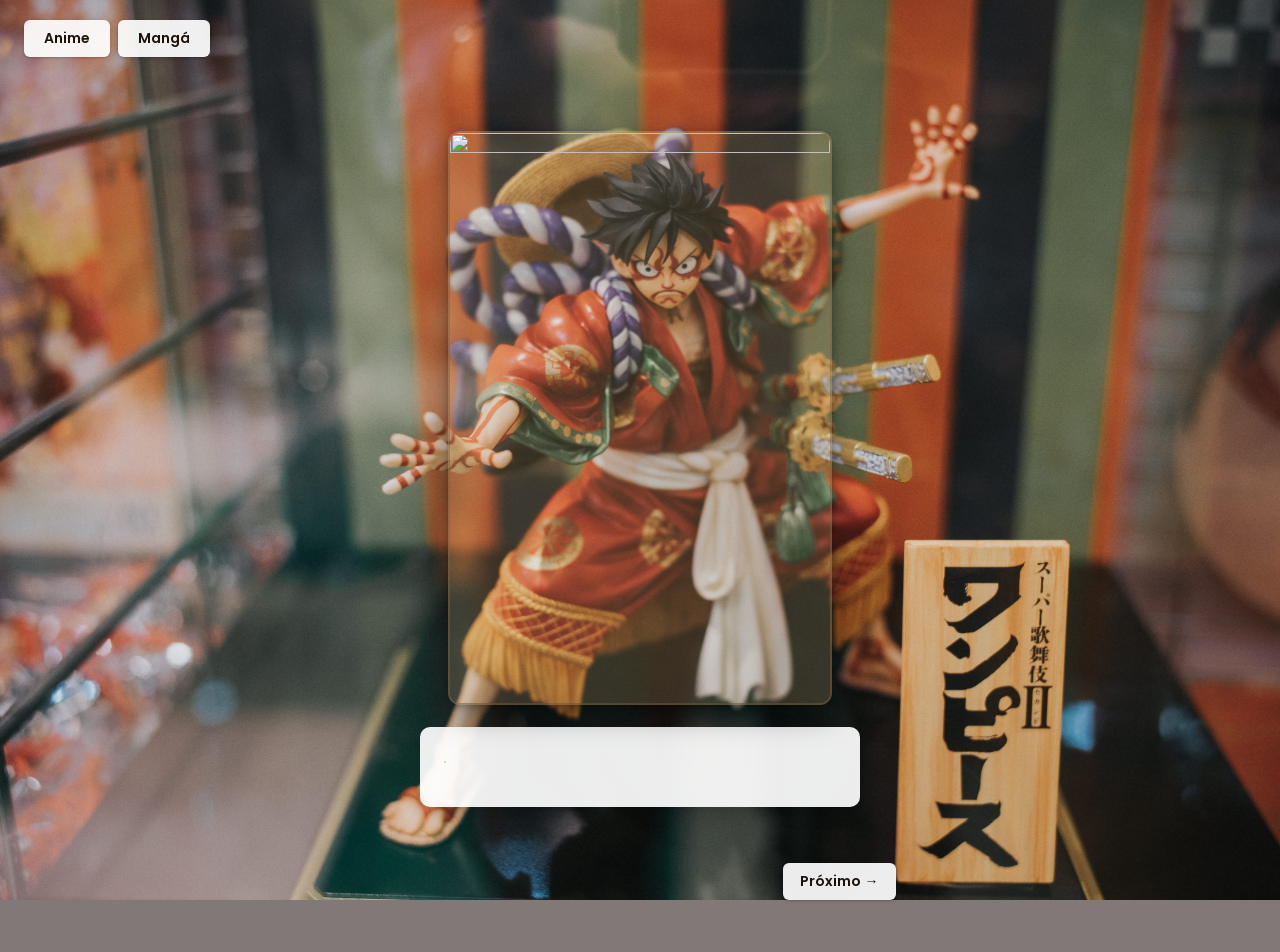
==== detalhe.html @ 4e16061b "UPDATE: add episode tracking to anime details and adjust display logic" ====
<!DOCTYPE html>
<html lang="pt">

<head>
    <meta charset="UTF-8">
    <meta http-equiv="X-UA-Compatible" content="IE=edge">
    <meta name="viewport" content="width=device-width, initial-scale=1.0">
    <meta name="description" content="Lista de animes e mangás">
    <meta name="author" content="Edivaldo">
    <link rel="shortcut icon" href="./icones/icons8-naruto-sign-210.png" type="image/x-icon">

    <link rel="stylesheet" href="./anime.css">
    <link rel="stylesheet" href="./detalhe.css">
    <meta name="theme-color" content="#dcb67d">

    <title>Detalhe</title>
</head>

<body>
    <!--Menu de navegação-->
    <nav>
        <a href="./index.html" id="menu_anime">Anime</a>
        <a href="./manga.html" id="menu_manga">Mangá</a>
    </nav>

    <main>
<section id="dados_detalhe">
        <!--imagem-->

        <img id="imagem_anime" src="data:," alt="" loading="lazy">

        <!--dados-->
        <div>
            <p id="nome_anime"></p>
            <p id="nome_eng"></p>
            <p id="status"></p>
            <p id="cap"></p>
        </div>
    </section>
    <nav id="nav_detalhe" aria-label="Navegar entre entradas">
        <a href="#" id="btn-prev" hidden>← Anterior</a>
        <a href="#" id="btn-next" hidden>Próximo →</a>
    </nav>
    </main>

    <script>

        const params = new URLSearchParams(window.location.search);

        const id = params.get("id");
        const tipo = params.get("tipo");

        const activeNavId = tipo === 'manga' ? 'menu_manga' : 'menu_anime';
        document.getElementById(activeNavId).setAttribute('aria-current', 'page');

        buildanimeDetail(id, tipo)

        //listar os dados do anime
        function buildanimeDetail(id, tipo) {

            var nome_anime, status, nome_eng
            var imagem_anime = document.querySelector('#imagem_anime')
            nome_anime = document.querySelector('#nome_anime')
            status = document.querySelector('#status')
            nome_eng = document.querySelector('#nome_eng')

            var cap = document.querySelector('#cap')
            cap.style.display = 'none'

            var url = "./dados/animes.json"
            if (tipo == "manga") {
                url = "./dados/mangas.json"
            }

            fetch(url)
                .then((resp) => resp.json())
                .then(function (data) {
                    // console.log('Data:', data)

                    let anime;
                    let array_dados = data.animes

                    if (tipo == 'manga') {
                        array_dados = data.mangas
                    }

                    const idx = array_dados.findIndex(item => item.Id == id);
                    anime = array_dados[idx];

                    const btnPrev = document.getElementById('btn-prev');
                    const btnNext = document.getElementById('btn-next');
                    const prevItem = array_dados[idx - 1];
                    const nextItem = array_dados[idx + 1];
                    if (prevItem) {
                        btnPrev.href = `./detalhe.html?id=${prevItem.Id}&tipo=${tipo}`;
                        btnPrev.removeAttribute('hidden');
                    }
                    if (nextItem) {
                        btnNext.href = `./detalhe.html?id=${nextItem.Id}&tipo=${tipo}`;
                        btnNext.removeAttribute('hidden');
                    }

                    document.title = anime.Nome_jp
                    nome_anime.textContent = anime.Nome_jp

                    if (anime.Image) {
                        imagem_anime.src = anime.Image
                        imagem_anime.alt = anime.Nome_jp
                    }

                    nome_eng.style.display = 'none'
                    if (anime.Nome_eng) {
                        nome_eng.style.display = 'block'
                        nome_eng.textContent = anime.Nome_eng
                    }

                    status.textContent = anime.Status
                    status.dataset.status = anime.Status.toLowerCase()

                    cap.style.display = 'none'
                    if (tipo === 'manga' && anime.cap) {
                        cap.style.display = 'block'
                        cap.textContent = 'Cap: ' + anime.cap
                    } else if (tipo !== 'manga' && anime.ep) {
                        cap.style.display = 'block'
                        cap.textContent = 'Ep: ' + anime.ep
                    }


                })

        }



    </script>




</body>

</html>
---- anime.css ----
@import url('https://fonts.googleapis.com/css2?family=Poppins:wght@400;500;600;700&display=swap');

/* ── Tokens ──────────────────────────────────────── */
:root {
  --amber:       rgba(220, 182, 125, 1);
  --amber-muted: rgba(220, 182, 125, 0.85);
  --amber-faint: rgba(220, 182, 125, 0.18);
  --green:       #34a44c;
  --green-dark:  #287d3b;
  --surface:     rgba(255, 255, 255, 0.92);
  --text:        #1c1208;
  --text-muted:  #5c4e38;
  --radius-sm:   6px;
  --radius-md:   10px;
  --ease-out:    cubic-bezier(0.23, 1, 0.32, 1);
  --shadow-sm:   0 1px 3px rgba(0,0,0,.14), 0 1px 2px rgba(0,0,0,.08);
  --shadow-md:   0 4px 18px rgba(0,0,0,.22);
}

/* ── Base ────────────────────────────────────────── */
*, *::before, *::after {
  box-sizing: border-box;
  margin: 0;
  padding: 0;
}

body {
  font-family: 'Poppins', sans-serif;
  font-size: 1rem;
  line-height: 1.6;
  color: var(--text);
  background: #4b3e3eb2 url(./imagens/haikkyu.jpg) no-repeat fixed center;
  background-size: cover;
  min-height: 100dvh;
}

/* ── Nav ─────────────────────────────────────────── */
nav {
  display: flex;
  align-items: center;
  gap: 0.5rem;
  padding: 1.25rem 1.5rem;
}

nav a {
  text-decoration: none;
  background-color: var(--surface);
  padding: 0.45rem 1.25rem;
  border-radius: var(--radius-sm);
  font-weight: 600;
  font-size: 0.875rem;
  color: var(--text);
  box-shadow: var(--shadow-sm);
  transition: transform 160ms var(--ease-out),
              box-shadow 160ms var(--ease-out),
              background-color 160ms ease;
}

nav a:hover {
  transform: translateY(-1px);
  box-shadow: var(--shadow-md);
}

nav a:active {
  transform: scale(0.97);
  box-shadow: var(--shadow-sm);
}

nav a:focus-visible {
  outline: 2px solid var(--green);
  outline-offset: 3px;
}

#menu_anime {
  background-color: var(--green);
  color: #fff;
}

#menu_anime:hover {
  background-color: var(--green-dark);
}

/* ── Search ──────────────────────────────────────── */
#div_de_pesquisa {
  width: 100%;
  display: flex;
  padding: 0 1.5rem;
  margin-top: 0.5rem;
}

form {
  margin: 0 auto;
  width: min(70%, 600px);
}

input[type="search"] {
  -webkit-appearance: none;
  appearance: none;
  width: 100%;
  padding: 0.65rem 1rem;
  border: none;
  border-radius: var(--radius-md);
  background: var(--surface);
  font-family: 'Poppins', sans-serif;
  font-size: 0.9375rem;
  color: var(--text);
  box-shadow: var(--shadow-sm);
  transition: box-shadow 200ms var(--ease-out),
              background-color 200ms ease;
}

input[type="search"]::placeholder {
  color: var(--text-muted);
  opacity: 0.7;
}

input[type="search"]:focus {
  outline: none;
  background-color: #fff;
  box-shadow: 0 0 0 3px rgba(52, 164, 76, 0.3), var(--shadow-md);
}

/* ── Headings & Stats ────────────────────────────── */
h1 {
  background-color: var(--amber);
  width: min(70%, 720px);
  margin: 1.25rem auto 0.5rem;
  padding: 0.5rem 1.25rem;
  font-weight: 700;
  font-size: 1.375rem;
  text-align: center;
  border-radius: var(--radius-sm);
  box-shadow: var(--shadow-sm);
}

h1 span {
  color: var(--green);
}

#total_filtrados {
  display: flex;
  align-items: center;
  justify-content: space-between;
  gap: 0.75rem;
  width: min(70%, 720px);
  margin: 0.4rem auto;
  padding: 0.5rem 1rem;
  background-color: var(--amber);
  border-radius: var(--radius-sm);
  box-shadow: var(--shadow-sm);
}

#total_resultados {
  font-weight: 600;
  font-size: 0.875rem;
  color: var(--text);
  flex: 1;
  white-space: nowrap;
  overflow: hidden;
  text-overflow: ellipsis;
}

#total_filtrados select {
  border: none;
  padding: 0.25rem 0.6rem;
  border-radius: 4px;
  font-family: 'Poppins', sans-serif;
  font-size: 0.8125rem;
  font-weight: 500;
  background-color: rgba(255, 255, 255, 0.78);
  cursor: pointer;
  flex-shrink: 0;
  transition: background-color 150ms ease;
}

#total_filtrados select:focus {
  outline: 2px solid var(--green);
  outline-offset: 2px;
}

/* ── Table ───────────────────────────────────────── */
table {
  width: min(70%, 720px);
  margin: 1.25rem auto 2rem;
  border-collapse: collapse;
  background-color: var(--surface);
  border-radius: var(--radius-md);
  overflow: hidden;
  box-shadow: var(--shadow-md);
}

table caption {
  caption-side: top;
  text-align: left;
  font-size: 0.75rem;
  font-weight: 600;
  color: rgba(255,255,255,0.7);
  padding: 0 0 0.4rem 0.25rem;
  letter-spacing: 0.04em;
  text-transform: uppercase;
}

th {
  background-color: var(--amber);
  padding: 0.875rem 1rem;
  font-weight: 600;
  font-size: 0.9375rem;
  letter-spacing: 0.01em;
}

th:last-child {
  width: 28%;
}

tbody td {
  padding: 0.6rem 1rem;
}

td {
  text-align: center;
}

td:first-child {
  text-align: left;
}

tr a {
  text-decoration: none;
  color: var(--text);
  font-weight: 500;
  transition: color 150ms ease;
}

tr a:hover {
  color: var(--green-dark);
}

tr a:focus-visible {
  outline: 2px solid var(--green);
  outline-offset: 2px;
  border-radius: 2px;
}

tbody tr {
  transition: background-color 150ms ease;
}

tbody tr:hover {
  background-color: var(--amber-faint);
}

tr:nth-child(even) {
  background-color: var(--amber-muted);
}

tr:nth-child(even):hover {
  background-color: var(--amber);
}

/* ── Pagination ──────────────────────────────────── */
.pagination {
  display: flex;
  align-items: center;
  justify-content: center;
  gap: 0.2rem;
  background-color: var(--surface);
  margin: 0 auto 2.5rem;
  width: fit-content;
  border-radius: var(--radius-md);
  padding: 0.3rem;
  box-shadow: var(--shadow-sm);
}

.pagination a {
  color: var(--text);
  display: inline-flex;
  align-items: center;
  justify-content: center;
  min-width: 2.25rem;
  height: 2.25rem;
  padding: 0 0.75rem;
  text-decoration: none;
  border-radius: var(--radius-sm);
  font-size: 0.875rem;
  font-weight: 500;
  transition: background-color 150ms var(--ease-out),
              transform 150ms var(--ease-out),
              color 150ms ease;
}

.pagination a:hover:not(.active) {
  background-color: var(--amber-faint);
  transform: translateY(-1px);
}

.pagination a:active {
  transform: scale(0.95);
}

.pagination a.active {
  background-color: var(--green);
  color: #fff;
}

.pagination a:focus-visible {
  outline: 2px solid var(--green);
  outline-offset: 2px;
}

/* ── Hover preview card ──────────────────────────── */
#preview-card {
  position: fixed;
  pointer-events: none;
  z-index: 1000;
  background: var(--surface);
  border-radius: var(--radius-md);
  box-shadow: var(--shadow-md);
  padding: 5px;
  width: 158px;
  opacity: 0;
  transform: scale(0.93) translateY(4px);
  transition: opacity 150ms var(--ease-out),
              transform 150ms var(--ease-out);
}

#preview-card.visible {
  opacity: 1;
  transform: scale(1) translateY(0);
}

#preview-card img {
  width: 148px;
  height: 210px;
  object-fit: cover;
  border-radius: calc(var(--radius-md) - 3px);
  display: block;
}

/* ── Scrollbar ───────────────────────────────────── */
::-webkit-scrollbar        { width: 8px; }
::-webkit-scrollbar-track  { background: #f1f1f1; }
::-webkit-scrollbar-thumb  { background: var(--amber-muted); border-radius: 4px; }
::-webkit-scrollbar-thumb:hover { background: var(--amber); }

/* ── Responsive ──────────────────────────────────── */
@media (max-width: 768px) {
  h1,
  #total_filtrados { width: 92%; }
  form  { width: 92%; }
  table { width: 92%; }
  .pagination { flex-wrap: wrap; }
  nav { padding: 1rem; }
}

/* ── Reduced motion ──────────────────────────────── */
@media (prefers-reduced-motion: reduce) {
  *, *::before, *::after {
    transition-duration: 0.01ms !important;
    animation-duration:  0.01ms !important;
  }
}
---- detalhe.css ----
body {
  background: #4b3e3eb2 url(./imagens/lufy.jpg) no-repeat fixed center;
  background-size: cover;
}

/* Nav active state — reset always-green #menu_anime from anime.css */
#menu_anime {
  background-color: var(--surface);
  color: var(--text);
}

#menu_anime:hover {
  background-color: var(--surface);
}

nav a[aria-current="page"] {
  background-color: var(--green);
  color: #fff;
}

nav a[aria-current="page"]:hover {
  background-color: var(--green-dark);
}

/* Hidden until JS populates */
#nome_eng,
#cap {
  display: none;
}

/* ── Detail section ──────────────────────────────── */
#dados_detalhe {
  display: flex;
  flex-direction: column;
  align-items: center;
  gap: 1.5rem;
  padding: 1.5rem;
  width: min(520px, 94%);
  margin: 2rem auto 0;
}

#imagem_anime {
  width: 100%;
  max-width: min(340px, 80vw);
  aspect-ratio: 2 / 3;
  border-radius: var(--radius-md);
  object-fit: cover;
  display: block;
  background-color: var(--amber-faint);
  box-shadow:
    0 0 0 2px rgba(220, 182, 125, 0.35),
    0 8px 32px rgba(0, 0, 0, 0.5),
    0 2px 8px rgba(0, 0, 0, 0.3);
  animation: img-enter 380ms var(--ease-out) both;
}

@keyframes img-enter {
  from {
    opacity: 0;
    transform: scale(0.95) translateY(6px);
  }
  to {
    opacity: 1;
    transform: scale(1) translateY(0);
  }
}

@media (prefers-reduced-motion: reduce) {
  #imagem_anime {
    animation: none;
  }
}

#dados_detalhe > div {
  background-color: var(--surface);
  border-radius: var(--radius-md);
  padding: 1.5rem;
  width: 100%;
  max-width: min(400px, 100%);
  box-shadow: var(--shadow-md);
}

/* ── Info typography ─────────────────────────────── */
#dados_detalhe p {
  background-color: transparent;
  width: auto;
  margin: 0;
  padding: 0;
  text-align: left;
  font-size: 0.9375rem;
  font-weight: 400;
}

#nome_anime {
  font-size: 1.375rem !important;
  font-weight: 700 !important;
  line-height: 1.3;
  color: var(--text);
  margin-bottom: 0.4rem !important;
}

#nome_eng {
  color: var(--text-muted);
  font-style: italic;
  font-size: 0.85rem !important;
  margin-bottom: 1.25rem !important;
}

#nome_eng::before {
  content: 'Nome alternativo: ';
  font-style: normal;
  font-weight: 500;
}

/* ── Status badge ────────────────────────────────── */
#status {
  display: inline-block;
  padding: 0.28rem 0.85rem;
  border-radius: 100px;
  font-size: 0.8rem !important;
  font-weight: 600 !important;
  border: 1.5px solid var(--amber);
  background: var(--amber-faint);
  color: var(--text-muted);
  margin-bottom: 0.75rem !important;
  letter-spacing: 0.01em;
}

#status[data-status="assistindo"],
#status[data-status="lendo"] {
  border-color: var(--green);
  background: rgba(52, 164, 76, 0.1);
  color: var(--green-dark);
}

#status[data-status="completo"] {
  border-color: var(--amber);
  background: var(--amber-faint);
  color: var(--text-muted);
}

#status[data-status="dropado"] {
  border-color: #b03a2e;
  background: rgba(176, 58, 46, 0.08);
  color: #8b2a20;
}

#status[data-status="pretendo assistir"] {
  border-color: var(--text-muted);
  background: rgba(92, 78, 56, 0.08);
  color: var(--text-muted);
}

/* ── Cap ─────────────────────────────────────────── */
#cap {
  font-size: 0.9rem !important;
  font-weight: 500 !important;
  color: var(--green-dark);
  margin-top: 0.25rem !important;
}

#cap::before {
  content: 'Capítulo ';
  font-weight: 400;
  color: var(--text-muted);
}

/* ── Prev/Next nav ───────────────────────────────── */
#nav_detalhe {
  display: flex;
  align-items: center;
  width: min(620px, 94%);
  margin: 0.75rem auto 2rem;
}

#nav_detalhe a {
  text-decoration: none;
  font-size: 0.875rem;
  font-weight: 600;
  color: var(--text);
  background: var(--surface);
  padding: 0.45rem 1.1rem;
  border-radius: var(--radius-sm);
  box-shadow: var(--shadow-sm);
  transition: transform 160ms var(--ease-out),
              box-shadow 160ms var(--ease-out);
}

#btn-prev { margin-right: auto; }
#btn-next { margin-left: auto; }

#nav_detalhe a:hover  { transform: translateY(-1px); box-shadow: var(--shadow-md); }
#nav_detalhe a:active { transform: scale(0.97); }
#nav_detalhe a:focus-visible { outline: 2px solid var(--green); outline-offset: 3px; }

/* ── Desktop: image grows, card stays compact ────── */
@media (min-width: 640px) {
  #dados_detalhe {
    width: min(560px, 94%);
  }

  #imagem_anime {
    max-width: 380px;
  }

  #dados_detalhe > div {
    max-width: 440px;
  }
}

/* ── Nav detalhe width matches container ─────────── */
@media (min-width: 640px) {
  #nav_detalhe {
    width: min(560px, 94%);
  }
}
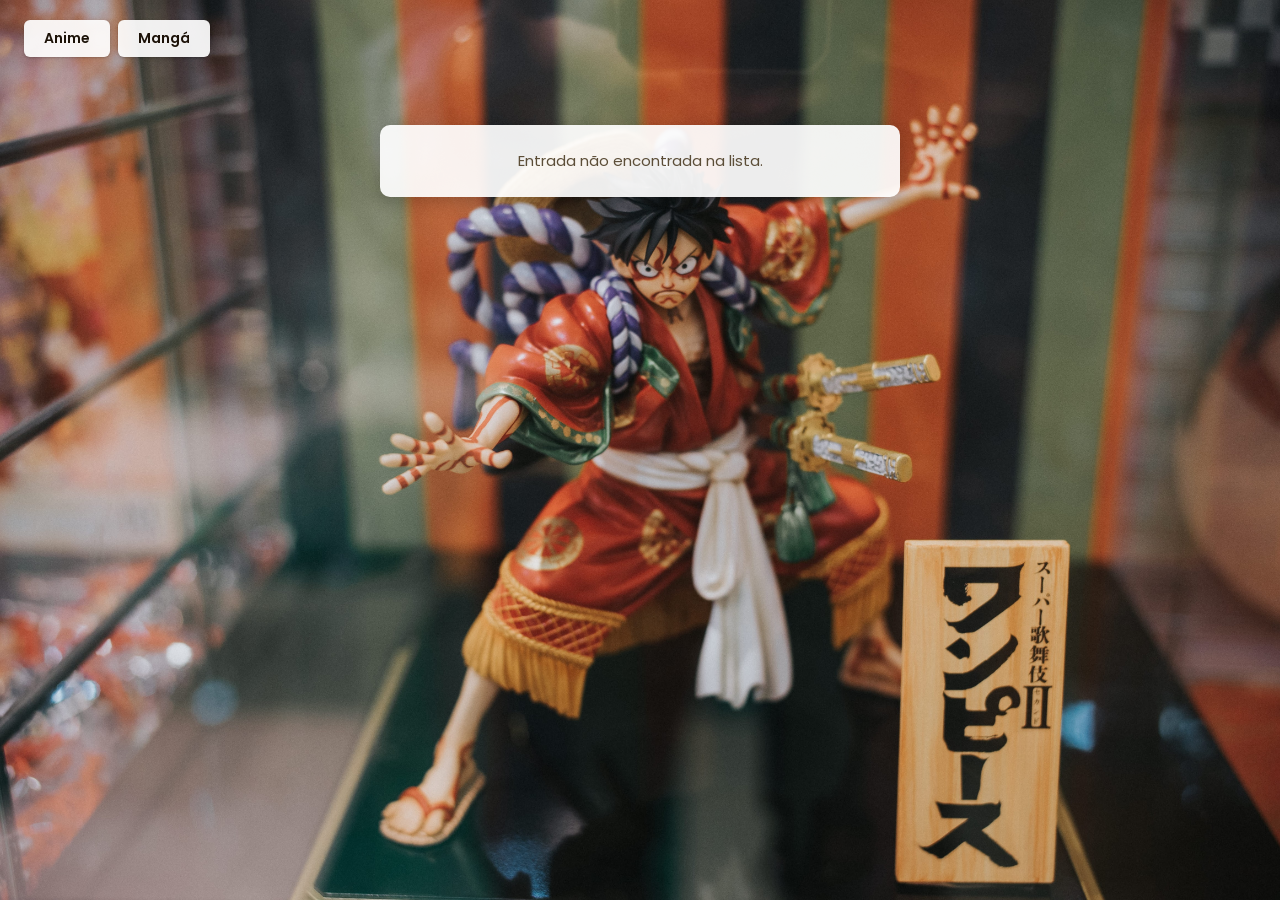
==== commit 37a5eb1f: "UPDATE: enhance styling and structure for detail and index pages; add loading skeletons and error ha" ====
--- a/detalhe.html
+++ b/detalhe.html
@@ -31,12 +31,16 @@
 
         <!--dados-->
         <div>
-            <p id="nome_anime"></p>
+            <h2 id="nome_anime"></h2>
             <p id="nome_eng"></p>
-            <p id="status"></p>
-            <p id="cap"></p>
+            <div id="meta">
+                <p id="status" class="status-badge"></p>
+                <p id="cap"></p>
+                <p id="posicao"></p>
+            </div>
         </div>
     </section>
+    <p id="erro" hidden></p>
     <nav id="nav_detalhe" aria-label="Navegar entre entradas">
         <a href="#" id="btn-prev" hidden>← Anterior</a>
         <a href="#" id="btn-next" hidden>Próximo →</a>
@@ -73,7 +77,10 @@
             }
 
             fetch(url)
-                .then((resp) => resp.json())
+                .then((resp) => {
+                    if (!resp.ok) throw new Error('HTTP ' + resp.status);
+                    return resp.json();
+                })
                 .then(function (data) {
                     // console.log('Data:', data)
 
@@ -87,18 +94,31 @@
                     const idx = array_dados.findIndex(item => item.Id == id);
                     anime = array_dados[idx];
 
+                    if (!anime) {
+                        mostrarErro('Entrada não encontrada na lista.');
+                        return;
+                    }
+
                     const btnPrev = document.getElementById('btn-prev');
                     const btnNext = document.getElementById('btn-next');
                     const prevItem = array_dados[idx - 1];
                     const nextItem = array_dados[idx + 1];
                     if (prevItem) {
                         btnPrev.href = `./detalhe.html?id=${prevItem.Id}&tipo=${tipo}`;
+                        btnPrev.textContent = `← ${prevItem.Nome_jp}`;
+                        btnPrev.title = prevItem.Nome_jp;
                         btnPrev.removeAttribute('hidden');
                     }
                     if (nextItem) {
                         btnNext.href = `./detalhe.html?id=${nextItem.Id}&tipo=${tipo}`;
+                        btnNext.textContent = `${nextItem.Nome_jp} →`;
+                        btnNext.title = nextItem.Nome_jp;
                         btnNext.removeAttribute('hidden');
                     }
+
+                    const posicao = document.getElementById('posicao');
+                    posicao.textContent = `nº ${idx + 1} de ${array_dados.length} na lista`;
+                    posicao.style.display = 'block';
 
                     document.title = anime.Nome_jp
                     nome_anime.textContent = anime.Nome_jp
@@ -120,15 +140,31 @@
                     cap.style.display = 'none'
                     if (tipo === 'manga' && anime.cap) {
                         cap.style.display = 'block'
-                        cap.textContent = 'Cap: ' + anime.cap
+                        cap.textContent = 'Capítulo ' + anime.cap
                     } else if (tipo !== 'manga' && anime.ep) {
                         cap.style.display = 'block'
-                        cap.textContent = 'Ep: ' + anime.ep
+                        cap.textContent = 'Episódio ' + anime.ep
                     }
 
+                    document.addEventListener('keydown', (e) => {
+                        if (e.key === 'ArrowLeft' && !btnPrev.hidden) btnPrev.click();
+                        if (e.key === 'ArrowRight' && !btnNext.hidden) btnNext.click();
+                    });
 
                 })
+                .catch((err) => {
+                    console.error('Erro ao carregar detalhe:', err);
+                    mostrarErro('Não foi possível carregar os dados. Verifique a conexão e recarregue a página.');
+                })
 
+        }
+
+        function mostrarErro(mensagem) {
+            document.getElementById('dados_detalhe').hidden = true;
+            document.getElementById('nav_detalhe').hidden = true;
+            const erro = document.getElementById('erro');
+            erro.textContent = mensagem;
+            erro.removeAttribute('hidden');
         }
 
 
--- a/anime.css
+++ b/anime.css
@@ -29,9 +29,17 @@
   font-size: 1rem;
   line-height: 1.6;
   color: var(--text);
-  background: #4b3e3eb2 url(./imagens/haikkyu.jpg) no-repeat fixed center;
-  background-size: cover;
+  background-color: #4b3e3e;
   min-height: 100dvh;
+}
+
+/* Camada fixa própria: background-attachment fixed é ignorado/instável no mobile */
+body::before {
+  content: "";
+  position: fixed;
+  inset: 0;
+  z-index: -1;
+  background: #4b3e3eb2 url(./imagens/haikkyu.jpg) no-repeat center / cover;
 }
 
 /* ── Nav ─────────────────────────────────────────── */
@@ -90,7 +98,7 @@
 
 form {
   margin: 0 auto;
-  width: min(70%, 600px);
+  width: min(70%, 720px);
 }
 
 input[type="search"] {
@@ -231,6 +239,22 @@
   transition: color 150ms ease;
 }
 
+tbody td:first-child a {
+  display: flex;
+  align-items: center;
+  gap: 0.65rem;
+}
+
+.thumb {
+  display: block;
+  width: 34px;
+  height: 48px;
+  border-radius: 4px;
+  object-fit: cover;
+  background-color: var(--amber-faint);
+  flex-shrink: 0;
+}
+
 tr a:hover {
   color: var(--green-dark);
 }
@@ -255,6 +279,64 @@
 
 tr:nth-child(even):hover {
   background-color: var(--amber);
+}
+
+/* ── Status badge ────────────────────────────────── */
+.status-badge {
+  display: inline-block;
+  padding: 0.18rem 0.7rem;
+  border-radius: 100px;
+  font-size: 0.75rem;
+  font-weight: 600;
+  letter-spacing: 0.01em;
+  white-space: nowrap;
+  border: 1.5px solid var(--amber);
+  background: var(--amber-faint);
+  color: var(--text-muted);
+}
+
+.status-badge[data-status="assistindo"],
+.status-badge[data-status="lendo"] {
+  border-color: var(--green);
+  background: rgba(52, 164, 76, 0.1);
+  color: var(--green-dark);
+}
+
+.status-badge[data-status="dropado"] {
+  border-color: #b03a2e;
+  background: rgba(176, 58, 46, 0.08);
+  color: #8b2a20;
+}
+
+.status-badge[data-status="pretendo assistir"],
+.status-badge[data-status="pretendo ler"] {
+  border-color: var(--text-muted);
+  background: rgba(92, 78, 56, 0.08);
+  color: var(--text-muted);
+}
+
+/* ── Loading / error rows ────────────────────────── */
+.skel {
+  display: block;
+  height: 0.95rem;
+  border-radius: 4px;
+  background: linear-gradient(90deg,
+    var(--amber-faint) 25%,
+    rgba(220, 182, 125, 0.4) 50%,
+    var(--amber-faint) 75%);
+  background-size: 200% 100%;
+  animation: skel-shimmer 1.2s ease-in-out infinite;
+}
+
+@keyframes skel-shimmer {
+  from { background-position: 200% 0; }
+  to   { background-position: -200% 0; }
+}
+
+.linha-aviso td {
+  text-align: center;
+  padding: 1.5rem 1rem;
+  color: var(--text-muted);
 }
 
 /* ── Pagination ──────────────────────────────────── */
--- a/detalhe.css
+++ b/detalhe.css
@@ -1,6 +1,5 @@
-body {
-  background: #4b3e3eb2 url(./imagens/lufy.jpg) no-repeat fixed center;
-  background-size: cover;
+body::before {
+  background-image: url(./imagens/lufy.jpg);
 }
 
 /* Nav active state — reset always-green #menu_anime from anime.css */
@@ -24,7 +23,32 @@
 
 /* Hidden until JS populates */
 #nome_eng,
-#cap {
+#cap,
+#posicao {
+  display: none;
+}
+
+#status:empty {
+  display: none;
+}
+
+/* ── Error state ─────────────────────────────────── */
+#erro {
+  display: block;
+  width: min(520px, 94%);
+  margin: 3rem auto;
+  padding: 1.5rem;
+  background-color: var(--surface);
+  border-radius: var(--radius-md);
+  box-shadow: var(--shadow-md);
+  text-align: center;
+  color: var(--text-muted);
+  font-size: 0.9375rem;
+}
+
+#erro[hidden],
+#dados_detalhe[hidden],
+#nav_detalhe[hidden] {
   display: none;
 }
 
@@ -81,29 +105,18 @@
 }
 
 /* ── Info typography ─────────────────────────────── */
-#dados_detalhe p {
-  background-color: transparent;
-  width: auto;
-  margin: 0;
-  padding: 0;
-  text-align: left;
-  font-size: 0.9375rem;
-  font-weight: 400;
-}
-
 #nome_anime {
-  font-size: 1.375rem !important;
-  font-weight: 700 !important;
+  font-size: 1.375rem;
+  font-weight: 700;
   line-height: 1.3;
   color: var(--text);
-  margin-bottom: 0.4rem !important;
+  margin-bottom: 0.4rem;
 }
 
 #nome_eng {
   color: var(--text-muted);
   font-style: italic;
-  font-size: 0.85rem !important;
-  margin-bottom: 1.25rem !important;
+  font-size: 0.85rem;
 }
 
 #nome_eng::before {
@@ -112,56 +125,25 @@
   font-weight: 500;
 }
 
-/* ── Status badge ────────────────────────────────── */
-#status {
-  display: inline-block;
-  padding: 0.28rem 0.85rem;
-  border-radius: 100px;
-  font-size: 0.8rem !important;
-  font-weight: 600 !important;
-  border: 1.5px solid var(--amber);
-  background: var(--amber-faint);
-  color: var(--text-muted);
-  margin-bottom: 0.75rem !important;
-  letter-spacing: 0.01em;
-}
-
-#status[data-status="assistindo"],
-#status[data-status="lendo"] {
-  border-color: var(--green);
-  background: rgba(52, 164, 76, 0.1);
+/* ── Meta (status, progresso, posição) ───────────── */
+#meta {
+  display: flex;
+  flex-direction: column;
+  align-items: flex-start;
+  gap: 0.6rem;
+  margin-top: 1.25rem;
+  padding-top: 1rem;
+  border-top: 1px solid var(--amber-faint);
+}
+
+#cap {
+  font-size: 0.9rem;
+  font-weight: 500;
   color: var(--green-dark);
 }
 
-#status[data-status="completo"] {
-  border-color: var(--amber);
-  background: var(--amber-faint);
-  color: var(--text-muted);
-}
-
-#status[data-status="dropado"] {
-  border-color: #b03a2e;
-  background: rgba(176, 58, 46, 0.08);
-  color: #8b2a20;
-}
-
-#status[data-status="pretendo assistir"] {
-  border-color: var(--text-muted);
-  background: rgba(92, 78, 56, 0.08);
-  color: var(--text-muted);
-}
-
-/* ── Cap ─────────────────────────────────────────── */
-#cap {
-  font-size: 0.9rem !important;
-  font-weight: 500 !important;
-  color: var(--green-dark);
-  margin-top: 0.25rem !important;
-}
-
-#cap::before {
-  content: 'Capítulo ';
-  font-weight: 400;
+#posicao {
+  font-size: 0.8rem;
   color: var(--text-muted);
 }
 
@@ -182,6 +164,10 @@
   padding: 0.45rem 1.1rem;
   border-radius: var(--radius-sm);
   box-shadow: var(--shadow-sm);
+  max-width: 46%;
+  overflow: hidden;
+  text-overflow: ellipsis;
+  white-space: nowrap;
   transition: transform 160ms var(--ease-out),
               box-shadow 160ms var(--ease-out);
 }
@@ -193,24 +179,27 @@
 #nav_detalhe a:active { transform: scale(0.97); }
 #nav_detalhe a:focus-visible { outline: 2px solid var(--green); outline-offset: 3px; }
 
-/* ── Desktop: image grows, card stays compact ────── */
-@media (min-width: 640px) {
+/* ── Desktop: capa e painel lado a lado ──────────── */
+@media (min-width: 720px) {
   #dados_detalhe {
-    width: min(560px, 94%);
+    flex-direction: row;
+    align-items: flex-start;
+    gap: 2rem;
+    width: min(820px, 94%);
   }
 
   #imagem_anime {
-    max-width: 380px;
+    width: 300px;
+    max-width: none;
+    flex-shrink: 0;
   }
 
   #dados_detalhe > div {
-    max-width: 440px;
-  }
-}
-
-/* ── Nav detalhe width matches container ─────────── */
-@media (min-width: 640px) {
+    flex: 1;
+    max-width: none;
+  }
+
   #nav_detalhe {
-    width: min(560px, 94%);
-  }
-}
+    width: min(820px, 94%);
+  }
+}
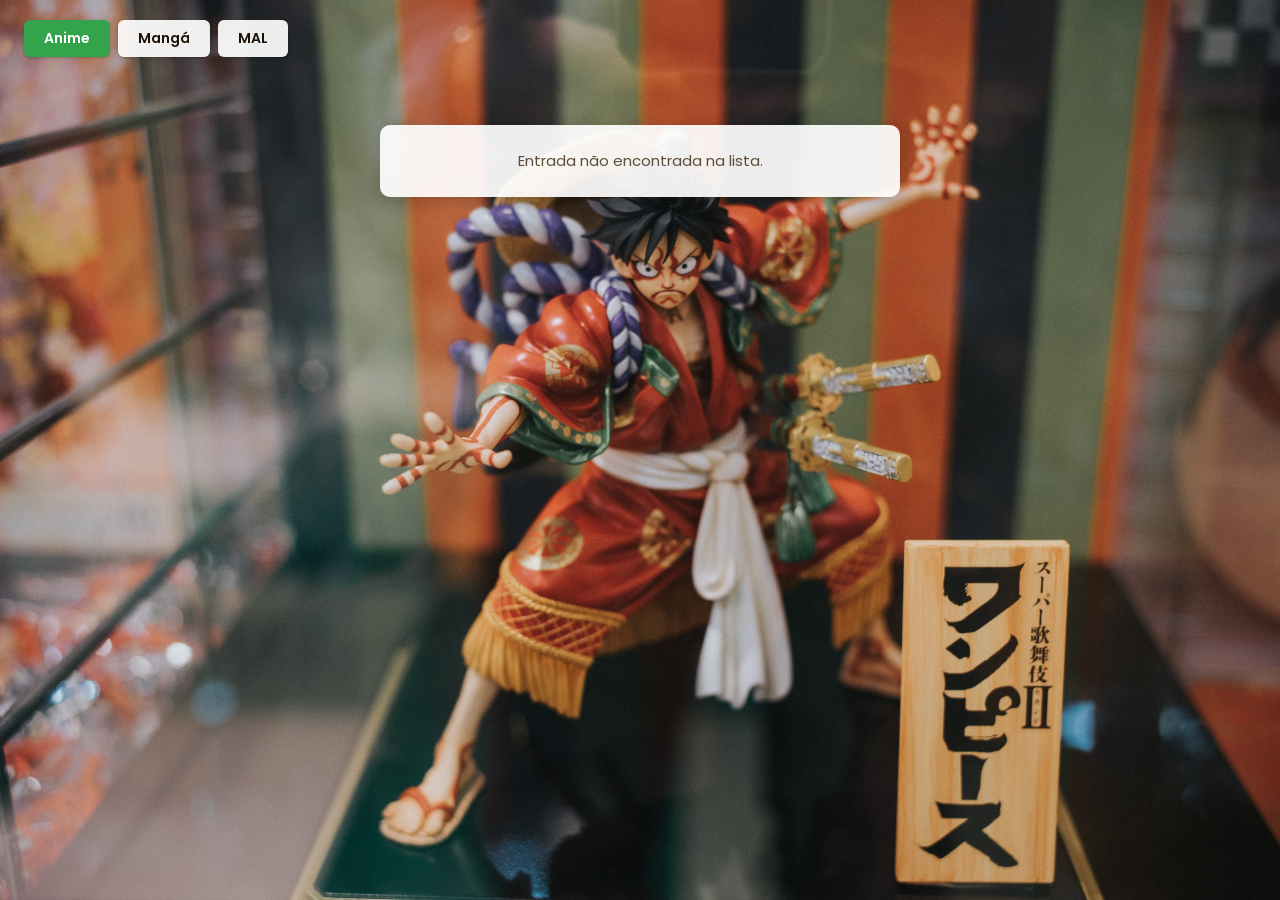
==== commit e0ae32dd: "ADD: MyAnimeList page synced daily via GitHub Action - scripts/fetch-mal.mjs pulls public MAL list i" ====
--- a/detalhe.html
+++ b/detalhe.html
@@ -21,6 +21,7 @@
     <nav>
         <a href="./index.html" id="menu_anime">Anime</a>
         <a href="./manga.html" id="menu_manga">Mangá</a>
+        <a href="./mal.html" id="menu_mal">MAL</a>
     </nav>
 
     <main>
@@ -37,6 +38,7 @@
                 <p id="status" class="status-badge"></p>
                 <p id="cap"></p>
                 <p id="posicao"></p>
+                <a id="link_mal" target="_blank" rel="noopener" hidden>Ver no MyAnimeList ↗</a>
             </div>
         </div>
     </section>
@@ -54,7 +56,7 @@
         const id = params.get("id");
         const tipo = params.get("tipo");
 
-        const activeNavId = tipo === 'manga' ? 'menu_manga' : 'menu_anime';
+        const activeNavId = { manga: 'menu_manga', mal: 'menu_mal' }[tipo] || 'menu_anime';
         document.getElementById(activeNavId).setAttribute('aria-current', 'page');
 
         buildanimeDetail(id, tipo)
@@ -74,6 +76,8 @@
             var url = "./dados/animes.json"
             if (tipo == "manga") {
                 url = "./dados/mangas.json"
+            } else if (tipo == "mal") {
+                url = "./dados/mal.json"
             }
 
             fetch(url)
@@ -143,7 +147,13 @@
                         cap.textContent = 'Capítulo ' + anime.cap
                     } else if (tipo !== 'manga' && anime.ep) {
                         cap.style.display = 'block'
-                        cap.textContent = 'Episódio ' + anime.ep
+                        cap.textContent = 'Episódio ' + anime.ep + (anime.eps ? ' de ' + anime.eps : '')
+                    }
+
+                    if (tipo === 'mal') {
+                        const linkMal = document.getElementById('link_mal');
+                        linkMal.href = `https://myanimelist.net/anime/${anime.Id}`;
+                        linkMal.removeAttribute('hidden');
                     }
 
                     document.addEventListener('keydown', (e) => {
--- a/anime.css
+++ b/anime.css
@@ -79,12 +79,12 @@
   outline-offset: 3px;
 }
 
-#menu_anime {
+nav a[aria-current="page"] {
   background-color: var(--green);
   color: #fff;
 }
 
-#menu_anime:hover {
+nav a[aria-current="page"]:hover {
   background-color: var(--green-dark);
 }
 
--- a/detalhe.css
+++ b/detalhe.css
@@ -1,24 +1,5 @@
 body::before {
   background-image: url(./imagens/lufy.jpg);
-}
-
-/* Nav active state — reset always-green #menu_anime from anime.css */
-#menu_anime {
-  background-color: var(--surface);
-  color: var(--text);
-}
-
-#menu_anime:hover {
-  background-color: var(--surface);
-}
-
-nav a[aria-current="page"] {
-  background-color: var(--green);
-  color: #fff;
-}
-
-nav a[aria-current="page"]:hover {
-  background-color: var(--green-dark);
 }
 
 /* Hidden until JS populates */
@@ -147,6 +128,14 @@
   color: var(--text-muted);
 }
 
+#link_mal {
+  font-size: 0.85rem;
+  font-weight: 600;
+  color: var(--green-dark);
+}
+
+#link_mal:focus-visible { outline: 2px solid var(--green); outline-offset: 3px; }
+
 /* ── Prev/Next nav ───────────────────────────────── */
 #nav_detalhe {
   display: flex;
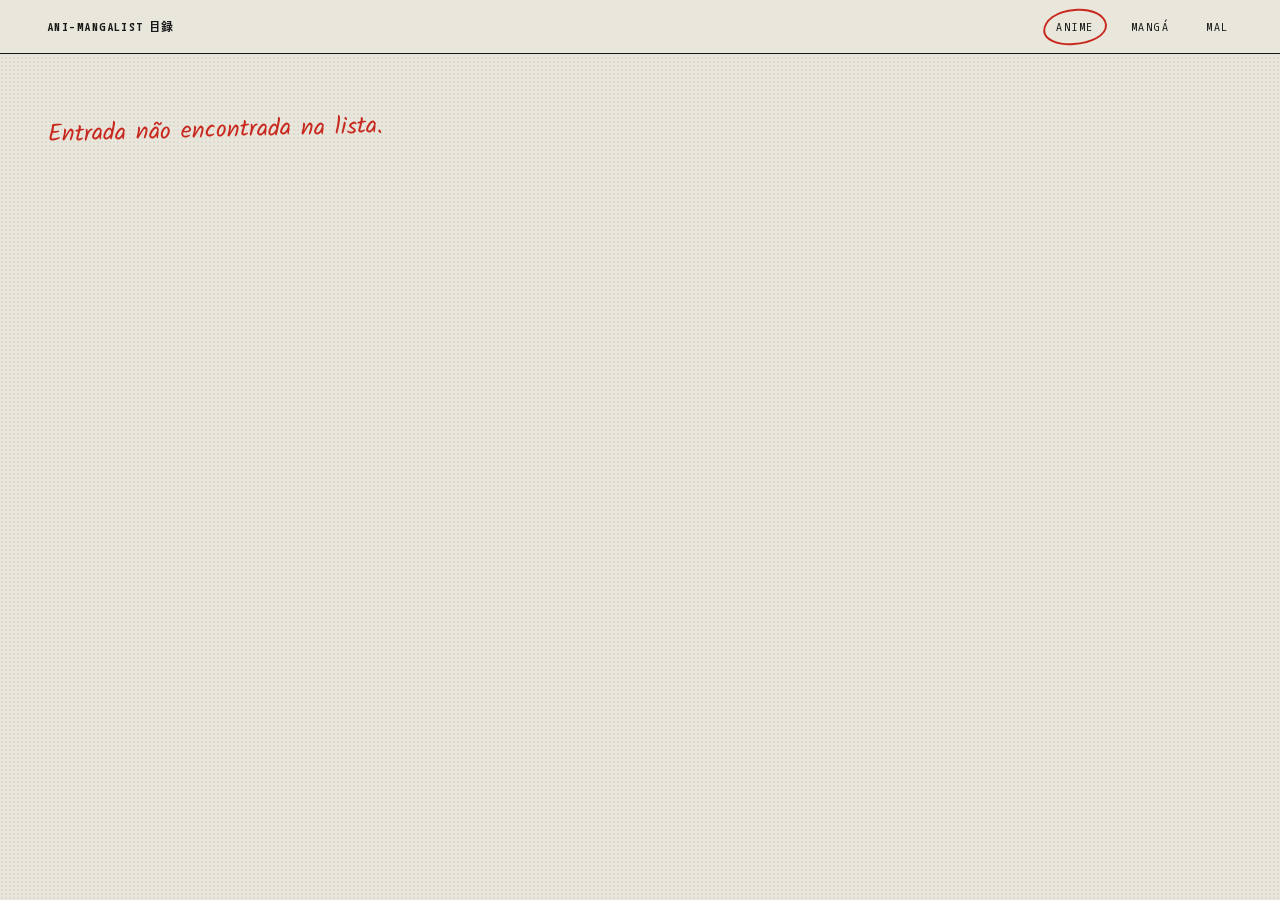
==== commit 200e42bc: "REDESIGN: convention-catalog look for lists and detail page - Cover grid grouped into status halls w" ====
--- a/detalhe.html
+++ b/detalhe.html
@@ -3,171 +3,167 @@
 
 <head>
     <meta charset="UTF-8">
-    <meta http-equiv="X-UA-Compatible" content="IE=edge">
     <meta name="viewport" content="width=device-width, initial-scale=1.0">
     <meta name="description" content="Lista de animes e mangás">
     <meta name="author" content="Edivaldo">
     <link rel="shortcut icon" href="./icones/icons8-naruto-sign-210.png" type="image/x-icon">
-
+    <link rel="preconnect" href="https://fonts.googleapis.com">
+    <link rel="preconnect" href="https://fonts.gstatic.com" crossorigin>
+    <link rel="stylesheet" href="https://fonts.googleapis.com/css2?family=M+PLUS+1+Code:wght@400;600&family=Kalam:wght@700&family=Zen+Kaku+Gothic+New:wght@500;700;900&display=swap" media="print" onload="this.media='all'">
     <link rel="stylesheet" href="./anime.css">
     <link rel="stylesheet" href="./detalhe.css">
-    <meta name="theme-color" content="#dcb67d">
+    <meta name="theme-color" content="#e9e6dc">
 
     <title>Detalhe</title>
 </head>
 
 <body>
-    <!--Menu de navegação-->
-    <nav>
-        <a href="./index.html" id="menu_anime">Anime</a>
-        <a href="./manga.html" id="menu_manga">Mangá</a>
-        <a href="./mal.html" id="menu_mal">MAL</a>
-    </nav>
+    <header class="masthead">
+        <a class="marca" href="./index.html">Ani-Mangalist<span lang="ja">目録</span></a>
+        <nav aria-label="Listas">
+            <a href="./index.html" id="menu_anime">Anime</a>
+            <a href="./manga.html" id="menu_manga">Mangá</a>
+            <a href="./mal.html" id="menu_mal">MAL</a>
+        </nav>
+    </header>
 
     <main>
-<section id="dados_detalhe">
-        <!--imagem-->
+        <article id="dados_detalhe">
+            <figure class="prancha">
+                <img id="imagem_anime" src="data:," alt="">
+            </figure>
 
-        <img id="imagem_anime" src="data:," alt="" loading="lazy">
+            <div class="ficha">
+                <p id="posicao"></p>
+                <h1 id="nome_anime"></h1>
+                <p id="nome_eng"></p>
 
-        <!--dados-->
-        <div>
-            <h2 id="nome_anime"></h2>
-            <p id="nome_eng"></p>
-            <div id="meta">
-                <p id="status" class="status-badge"></p>
-                <p id="cap"></p>
-                <p id="posicao"></p>
-                <a id="link_mal" target="_blank" rel="noopener" hidden>Ver no MyAnimeList ↗</a>
+                <dl id="meta">
+                    <div>
+                        <dt>Status</dt>
+                        <dd><span id="status"></span></dd>
+                    </div>
+                    <div id="progresso" hidden>
+                        <dt>Progresso</dt>
+                        <dd>
+                            <span id="cap"></span>
+                            <span id="ticks" aria-hidden="true"></span>
+                        </dd>
+                    </div>
+                    <div id="nota" hidden>
+                        <dt>Nota</dt>
+                        <dd><span id="nota_valor"></span></dd>
+                    </div>
+                </dl>
+
+                <a id="link_mal" target="_blank" rel="noopener" hidden>Ver no MyAnimeList
+                    <svg viewBox="0 0 16 16" aria-hidden="true"><path d="M5 11 L11 5 M6 5 H11 V10"/></svg>
+                </a>
             </div>
-        </div>
-    </section>
-    <p id="erro" hidden></p>
-    <nav id="nav_detalhe" aria-label="Navegar entre entradas">
-        <a href="#" id="btn-prev" hidden>← Anterior</a>
-        <a href="#" id="btn-next" hidden>Próximo →</a>
-    </nav>
+        </article>
+
+        <p id="erro" class="aviso" hidden></p>
+
+        <nav id="nav_detalhe" aria-label="Navegar entre entradas">
+            <a href="#" id="btn-prev" hidden></a>
+            <a href="#" id="btn-next" hidden></a>
+        </nav>
     </main>
 
     <script>
-
         const params = new URLSearchParams(window.location.search);
-
-        const id = params.get("id");
-        const tipo = params.get("tipo");
+        const id = params.get('id');
+        const tipo = params.get('tipo');
 
         const activeNavId = { manga: 'menu_manga', mal: 'menu_mal' }[tipo] || 'menu_anime';
         document.getElementById(activeNavId).setAttribute('aria-current', 'page');
 
-        buildanimeDetail(id, tipo)
+        const url = { manga: './dados/mangas.json', mal: './dados/mal.json' }[tipo] || './dados/animes.json';
 
-        //listar os dados do anime
-        function buildanimeDetail(id, tipo) {
+        fetch(url)
+            .then(resp => {
+                if (!resp.ok) throw new Error('HTTP ' + resp.status);
+                return resp.json();
+            })
+            .then(data => {
+                const lista = tipo === 'manga' ? data.mangas : data.animes;
+                const idx = lista.findIndex(item => item.Id == id);
+                const item = lista[idx];
 
-            var nome_anime, status, nome_eng
-            var imagem_anime = document.querySelector('#imagem_anime')
-            nome_anime = document.querySelector('#nome_anime')
-            status = document.querySelector('#status')
-            nome_eng = document.querySelector('#nome_eng')
+                if (!item) {
+                    mostrarErro('Entrada não encontrada na lista.');
+                    return;
+                }
 
-            var cap = document.querySelector('#cap')
-            cap.style.display = 'none'
+                const ligar = (el, alvo, texto) => {
+                    if (!alvo) return;
+                    el.href = `./detalhe.html?id=${alvo.Id}&tipo=${tipo}`;
+                    el.textContent = texto(alvo.Nome_jp);
+                    el.title = alvo.Nome_jp;
+                    el.removeAttribute('hidden');
+                };
+                const btnPrev = document.getElementById('btn-prev');
+                const btnNext = document.getElementById('btn-next');
+                ligar(btnPrev, lista[idx - 1], nome => `← ${nome}`);
+                ligar(btnNext, lista[idx + 1], nome => `${nome} →`);
 
-            var url = "./dados/animes.json"
-            if (tipo == "manga") {
-                url = "./dados/mangas.json"
-            } else if (tipo == "mal") {
-                url = "./dados/mal.json"
-            }
+                document.getElementById('posicao').textContent = `Nº ${String(idx + 1).padStart(3, '0')} de ${lista.length}`;
 
-            fetch(url)
-                .then((resp) => {
-                    if (!resp.ok) throw new Error('HTTP ' + resp.status);
-                    return resp.json();
-                })
-                .then(function (data) {
-                    // console.log('Data:', data)
+                document.title = item.Nome_jp;
+                document.getElementById('nome_anime').textContent = item.Nome_jp;
 
-                    let anime;
-                    let array_dados = data.animes
+                const img = document.getElementById('imagem_anime');
+                if (item.Image) {
+                    img.src = item.Image;
+                    img.alt = `Capa de ${item.Nome_jp}`;
+                }
 
-                    if (tipo == 'manga') {
-                        array_dados = data.mangas
+                const nomeEng = document.getElementById('nome_eng');
+                if (item.Nome_eng && item.Nome_eng !== item.Nome_jp) {
+                    nomeEng.textContent = item.Nome_eng;
+                    nomeEng.style.display = 'block';
+                }
+
+                const status = document.getElementById('status');
+                status.textContent = item.Status;
+                status.dataset.status = item.Status.toLowerCase();
+
+                const feito = tipo === 'manga' ? item.cap : item.ep;
+                if (feito) {
+                    const unidade = tipo === 'manga' ? 'Capítulo' : 'Episódio';
+                    document.getElementById('cap').textContent = `${unidade} ${feito}${item.eps ? ' de ' + item.eps : ''}`;
+                    // uma casa por episódio, como uma ficha de presença
+                    if (item.eps && item.eps <= 100) {
+                        const ticks = document.getElementById('ticks');
+                        for (let i = 1; i <= item.eps; i++) {
+                            const t = document.createElement('i');
+                            if (i <= feito) t.className = 'on';
+                            ticks.appendChild(t);
+                        }
                     }
+                    document.getElementById('progresso').hidden = false;
+                }
 
-                    const idx = array_dados.findIndex(item => item.Id == id);
-                    anime = array_dados[idx];
+                if (item.score) {
+                    document.getElementById('nota_valor').textContent = `${item.score}/10`;
+                    document.getElementById('nota').hidden = false;
+                }
 
-                    if (!anime) {
-                        mostrarErro('Entrada não encontrada na lista.');
-                        return;
-                    }
+                if (tipo === 'mal') {
+                    const linkMal = document.getElementById('link_mal');
+                    linkMal.href = `https://myanimelist.net/anime/${item.Id}`;
+                    linkMal.removeAttribute('hidden');
+                }
 
-                    const btnPrev = document.getElementById('btn-prev');
-                    const btnNext = document.getElementById('btn-next');
-                    const prevItem = array_dados[idx - 1];
-                    const nextItem = array_dados[idx + 1];
-                    if (prevItem) {
-                        btnPrev.href = `./detalhe.html?id=${prevItem.Id}&tipo=${tipo}`;
-                        btnPrev.textContent = `← ${prevItem.Nome_jp}`;
-                        btnPrev.title = prevItem.Nome_jp;
-                        btnPrev.removeAttribute('hidden');
-                    }
-                    if (nextItem) {
-                        btnNext.href = `./detalhe.html?id=${nextItem.Id}&tipo=${tipo}`;
-                        btnNext.textContent = `${nextItem.Nome_jp} →`;
-                        btnNext.title = nextItem.Nome_jp;
-                        btnNext.removeAttribute('hidden');
-                    }
-
-                    const posicao = document.getElementById('posicao');
-                    posicao.textContent = `nº ${idx + 1} de ${array_dados.length} na lista`;
-                    posicao.style.display = 'block';
-
-                    document.title = anime.Nome_jp
-                    nome_anime.textContent = anime.Nome_jp
-
-                    if (anime.Image) {
-                        imagem_anime.src = anime.Image
-                        imagem_anime.alt = anime.Nome_jp
-                    }
-
-                    nome_eng.style.display = 'none'
-                    if (anime.Nome_eng) {
-                        nome_eng.style.display = 'block'
-                        nome_eng.textContent = anime.Nome_eng
-                    }
-
-                    status.textContent = anime.Status
-                    status.dataset.status = anime.Status.toLowerCase()
-
-                    cap.style.display = 'none'
-                    if (tipo === 'manga' && anime.cap) {
-                        cap.style.display = 'block'
-                        cap.textContent = 'Capítulo ' + anime.cap
-                    } else if (tipo !== 'manga' && anime.ep) {
-                        cap.style.display = 'block'
-                        cap.textContent = 'Episódio ' + anime.ep + (anime.eps ? ' de ' + anime.eps : '')
-                    }
-
-                    if (tipo === 'mal') {
-                        const linkMal = document.getElementById('link_mal');
-                        linkMal.href = `https://myanimelist.net/anime/${anime.Id}`;
-                        linkMal.removeAttribute('hidden');
-                    }
-
-                    document.addEventListener('keydown', (e) => {
-                        if (e.key === 'ArrowLeft' && !btnPrev.hidden) btnPrev.click();
-                        if (e.key === 'ArrowRight' && !btnNext.hidden) btnNext.click();
-                    });
-
-                })
-                .catch((err) => {
-                    console.error('Erro ao carregar detalhe:', err);
-                    mostrarErro('Não foi possível carregar os dados. Verifique a conexão e recarregue a página.');
-                })
-
-        }
+                document.addEventListener('keydown', e => {
+                    if (e.key === 'ArrowLeft' && !btnPrev.hidden) btnPrev.click();
+                    if (e.key === 'ArrowRight' && !btnNext.hidden) btnNext.click();
+                });
+            })
+            .catch(err => {
+                console.error('Erro ao carregar detalhe:', err);
+                mostrarErro('Não foi possível carregar os dados. Verifique a conexão e recarregue a página.');
+            });
 
         function mostrarErro(mensagem) {
             document.getElementById('dados_detalhe').hidden = true;
@@ -176,14 +172,7 @@
             erro.textContent = mensagem;
             erro.removeAttribute('hidden');
         }
-
-
-
     </script>
-
-
-
-
 </body>
 
-</html>+</html>
--- a/anime.css
+++ b/anime.css
@@ -1,443 +1,308 @@
-@import url('https://fonts.googleapis.com/css2?family=Poppins:wght@400;500;600;700&display=swap');
-
-/* ── Tokens ──────────────────────────────────────── */
+/* ── Tokens: catálogo de convenção impresso em papel de jornal ── */
 :root {
-  --amber:       rgba(220, 182, 125, 1);
-  --amber-muted: rgba(220, 182, 125, 0.85);
-  --amber-faint: rgba(220, 182, 125, 0.18);
-  --green:       #34a44c;
-  --green-dark:  #287d3b;
-  --surface:     rgba(255, 255, 255, 0.92);
-  --text:        #1c1208;
-  --text-muted:  #5c4e38;
-  --radius-sm:   6px;
-  --radius-md:   10px;
-  --ease-out:    cubic-bezier(0.23, 1, 0.32, 1);
-  --shadow-sm:   0 1px 3px rgba(0,0,0,.14), 0 1px 2px rgba(0,0,0,.08);
-  --shadow-md:   0 4px 18px rgba(0,0,0,.22);
-}
-
-/* ── Base ────────────────────────────────────────── */
-*, *::before, *::after {
-  box-sizing: border-box;
-  margin: 0;
-  padding: 0;
-}
+  --papel:      #e9e6dc;
+  --papel-cel:  #f0ede4;
+  --tinta:      #1a1a1a;
+  --tinta-2:    #4a4740;
+  --fio:        #1a1a1a;
+  --caneta:     #c8291f;
+  --display:    'Zen Kaku Gothic New', system-ui, sans-serif;
+  --mono:       'M PLUS 1 Code', ui-monospace, monospace;
+  --mao:        'Kalam', cursive;
+  --ease-out:   cubic-bezier(0.16, 1, 0.3, 1);
+}
+
+*, *::before, *::after { box-sizing: border-box; margin: 0; padding: 0; }
 
 body {
-  font-family: 'Poppins', sans-serif;
+  font-family: var(--display);
   font-size: 1rem;
-  line-height: 1.6;
-  color: var(--text);
-  background-color: #4b3e3e;
+  line-height: 1.5;
+  color: var(--tinta);
+  background-color: var(--papel);
+  /* retícula de impressão */
+  background-image: radial-gradient(rgba(26, 26, 26, 0.06) 1px, transparent 1.2px);
+  background-size: 4px 4px;
   min-height: 100dvh;
 }
 
-/* Camada fixa própria: background-attachment fixed é ignorado/instável no mobile */
-body::before {
-  content: "";
-  position: fixed;
-  inset: 0;
-  z-index: -1;
-  background: #4b3e3eb2 url(./imagens/haikkyu.jpg) no-repeat center / cover;
-}
-
-/* ── Nav ─────────────────────────────────────────── */
-nav {
+a { color: inherit; }
+
+:focus-visible { outline: 2px solid var(--caneta); outline-offset: 3px; }
+
+.sr { position: absolute; width: 1px; height: 1px; overflow: hidden; clip-path: inset(50%); white-space: nowrap; }
+
+/* ── Cabeçalho fixo: marca + listas ── */
+.masthead {
+  position: sticky;
+  top: 0;
+  z-index: 20;
   display: flex;
   align-items: center;
-  gap: 0.5rem;
-  padding: 1.25rem 1.5rem;
-}
-
-nav a {
+  justify-content: space-between;
+  gap: 1rem;
+  padding: 0.75rem clamp(1rem, 4vw, 3rem);
+  background: var(--papel);
+  border-bottom: 1px solid var(--fio);
+  font-family: var(--mono);
+  font-size: 0.75rem;
+  letter-spacing: 0.12em;
+  text-transform: uppercase;
+}
+
+.marca { text-decoration: none; font-weight: 600; white-space: nowrap; }
+.marca span { font-family: var(--display); font-weight: 700; letter-spacing: 0; margin-left: 0.35em; }
+
+.masthead nav { display: flex; gap: clamp(0.75rem, 3vw, 2rem); }
+
+.masthead nav a {
+  position: relative;
   text-decoration: none;
-  background-color: var(--surface);
-  padding: 0.45rem 1.25rem;
-  border-radius: var(--radius-sm);
-  font-weight: 600;
-  font-size: 0.875rem;
-  color: var(--text);
-  box-shadow: var(--shadow-sm);
-  transition: transform 160ms var(--ease-out),
-              box-shadow 160ms var(--ease-out),
-              background-color 160ms ease;
-}
-
-nav a:hover {
-  transform: translateY(-1px);
-  box-shadow: var(--shadow-md);
-}
-
-nav a:active {
-  transform: scale(0.97);
-  box-shadow: var(--shadow-sm);
-}
-
-nav a:focus-visible {
-  outline: 2px solid var(--green);
-  outline-offset: 3px;
-}
-
-nav a[aria-current="page"] {
-  background-color: var(--green);
-  color: #fff;
-}
-
-nav a[aria-current="page"]:hover {
-  background-color: var(--green-dark);
-}
-
-/* ── Search ──────────────────────────────────────── */
-#div_de_pesquisa {
-  width: 100%;
-  display: flex;
-  padding: 0 1.5rem;
-  margin-top: 0.5rem;
-}
-
-form {
-  margin: 0 auto;
-  width: min(70%, 720px);
+  padding: 0.35rem 0.2rem;
+}
+
+.masthead nav a:hover { color: var(--caneta); }
+
+/* página atual: circulada a caneta */
+.masthead nav a[aria-current="page"]::after,
+.chip[aria-pressed="true"]::after {
+  content: '';
+  position: absolute;
+  inset: -0.2rem -0.65rem;
+  border: 2px solid var(--caneta);
+  border-radius: 52% 46% 55% 44% / 60% 50% 52% 44%;
+  transform: rotate(-3deg);
+  pointer-events: none;
+}
+
+/* ── Título ── */
+main { padding: 0 clamp(1rem, 4vw, 3rem) 4rem; max-width: 1400px; margin: 0 auto; }
+
+.titulo {
+  display: flex;
+  flex-wrap: wrap;
+  align-items: baseline;
+  justify-content: space-between;
+  gap: 0.5rem 2rem;
+  padding: clamp(2rem, 6vw, 4.5rem) 0 1.25rem;
+  border-bottom: 3px solid var(--fio);
+}
+
+h1 {
+  font-family: var(--display);
+  font-weight: 900;
+  font-size: clamp(2.5rem, 8vw, 5.5rem);
+  line-height: 0.95;
+  letter-spacing: -0.03em;
+  text-wrap: balance;
+}
+
+h1 span { color: var(--caneta); }
+
+#total_resultados {
+  font-family: var(--mono);
+  font-size: 0.8125rem;
+  letter-spacing: 0.08em;
+  text-transform: uppercase;
+  color: var(--tinta-2);
+}
+
+/* ── Pesquisa + filtros ── */
+.controles {
+  display: flex;
+  flex-wrap: wrap;
+  align-items: center;
+  gap: 1rem 2rem;
+  padding: 1.25rem 0 0.5rem;
 }
 
 input[type="search"] {
   -webkit-appearance: none;
   appearance: none;
+  flex: 1 1 260px;
+  max-width: 420px;
+  padding: 0.5rem 0;
+  border: 0;
+  border-bottom: 2px solid var(--fio);
+  border-radius: 0;
+  background: transparent;
+  font: 500 1.0625rem var(--display);
+  color: var(--tinta);
+}
+
+input[type="search"]::placeholder { color: var(--tinta-2); opacity: 1; }
+input[type="search"]:focus { outline: none; border-bottom-color: var(--caneta); }
+
+#filtro { display: flex; flex-wrap: wrap; gap: 0.5rem 1.25rem; }
+
+.chip {
+  position: relative;
+  border: 0;
+  background: none;
+  padding: 0.35rem 0.25rem;
+  font: 600 0.8125rem var(--mono);
+  letter-spacing: 0.06em;
+  text-transform: uppercase;
+  color: var(--tinta);
+  cursor: pointer;
+}
+
+.chip b { font-weight: 400; color: var(--tinta-2); margin-left: 0.35em; }
+.chip:hover { color: var(--caneta); }
+
+/* ── Halls: secções do catálogo por status ── */
+.hall { margin-top: 2.75rem; }
+
+.hall h2 {
+  display: flex;
+  align-items: center;
+  gap: 0.75rem;
+  margin-bottom: 0.75rem;
+  font-size: 1rem;
+  font-weight: 900;
+}
+
+.hall h2 .letra {
+  display: inline-grid;
+  place-items: center;
+  min-width: 2rem;
+  height: 2rem;
+  padding: 0 0.4rem;
+  background: var(--caneta);
+  color: #fff;
+  font-family: var(--mono);
+  font-size: 0.875rem;
+}
+
+.hall h2 .n { font: 400 0.8125rem var(--mono); color: var(--tinta-2); }
+.hall h2::after { content: ''; flex: 1; border-top: 1px solid var(--fio); }
+
+.grid {
+  list-style: none;
+  display: grid;
+  grid-template-columns: repeat(auto-fill, minmax(112px, 1fr));
+  border-top: 1px solid var(--fio);
+  border-left: 1px solid var(--fio);
+}
+
+.cell {
+  position: relative;
+  border-right: 1px solid var(--fio);
+  border-bottom: 1px solid var(--fio);
+  background: var(--papel-cel);
+}
+
+.cell a {
+  display: flex;
+  flex-direction: column;
+  height: 100%;
+  padding: 5px 5px 7px;
+  text-decoration: none;
+}
+
+.cell a:focus-visible { outline-offset: -3px; }
+
+.cell img,
+.cell .vazio {
+  display: block;
   width: 100%;
-  padding: 0.65rem 1rem;
-  border: none;
-  border-radius: var(--radius-md);
-  background: var(--surface);
-  font-family: 'Poppins', sans-serif;
-  font-size: 0.9375rem;
-  color: var(--text);
-  box-shadow: var(--shadow-sm);
-  transition: box-shadow 200ms var(--ease-out),
-              background-color 200ms ease;
-}
-
-input[type="search"]::placeholder {
-  color: var(--text-muted);
-  opacity: 0.7;
-}
-
-input[type="search"]:focus {
-  outline: none;
-  background-color: #fff;
-  box-shadow: 0 0 0 3px rgba(52, 164, 76, 0.3), var(--shadow-md);
-}
-
-/* ── Headings & Stats ────────────────────────────── */
-h1 {
-  background-color: var(--amber);
-  width: min(70%, 720px);
-  margin: 1.25rem auto 0.5rem;
-  padding: 0.5rem 1.25rem;
+  aspect-ratio: 225 / 318;
+  object-fit: cover;
+  background: #d9d5c8;
+}
+
+/* impresso a uma tinta; ganha cor quando é tocado */
+.cell img {
+  filter: grayscale(1) contrast(1.12);
+  mix-blend-mode: multiply;
+  transition: filter 220ms var(--ease-out);
+}
+
+.cell a:hover img,
+.cell a:focus-visible img,
+.hall[data-letra="A"] .cell img { filter: none; mix-blend-mode: normal; }
+
+.code {
+  margin-top: 5px;
+  font: 600 0.6875rem var(--mono);
+  letter-spacing: 0.04em;
+  display: flex;
+  justify-content: space-between;
+  gap: 4px;
+}
+
+.nome {
+  font-size: 0.75rem;
+  line-height: 1.25;
+  display: -webkit-box;
+  -webkit-line-clamp: 2;
+  -webkit-box-orient: vertical;
+  overflow: hidden;
+  margin-top: 1px;
+}
+
+.cell a:hover .nome { text-decoration: underline; text-underline-offset: 2px; }
+
+.pen {
+  font-family: var(--mao);
   font-weight: 700;
-  font-size: 1.375rem;
-  text-align: center;
-  border-radius: var(--radius-sm);
-  box-shadow: var(--shadow-sm);
-}
-
-h1 span {
-  color: var(--green);
-}
-
-#total_filtrados {
-  display: flex;
-  align-items: center;
-  justify-content: space-between;
-  gap: 0.75rem;
-  width: min(70%, 720px);
-  margin: 0.4rem auto;
-  padding: 0.5rem 1rem;
-  background-color: var(--amber);
-  border-radius: var(--radius-sm);
-  box-shadow: var(--shadow-sm);
-}
-
-#total_resultados {
-  font-weight: 600;
   font-size: 0.875rem;
-  color: var(--text);
-  flex: 1;
-  white-space: nowrap;
-  overflow: hidden;
-  text-overflow: ellipsis;
-}
-
-#total_filtrados select {
-  border: none;
-  padding: 0.25rem 0.6rem;
-  border-radius: 4px;
-  font-family: 'Poppins', sans-serif;
-  font-size: 0.8125rem;
-  font-weight: 500;
-  background-color: rgba(255, 255, 255, 0.78);
-  cursor: pointer;
-  flex-shrink: 0;
-  transition: background-color 150ms ease;
-}
-
-#total_filtrados select:focus {
-  outline: 2px solid var(--green);
-  outline-offset: 2px;
-}
-
-/* ── Table ───────────────────────────────────────── */
-table {
-  width: min(70%, 720px);
-  margin: 1.25rem auto 2rem;
-  border-collapse: collapse;
-  background-color: var(--surface);
-  border-radius: var(--radius-md);
-  overflow: hidden;
-  box-shadow: var(--shadow-md);
-}
-
-table caption {
-  caption-side: top;
-  text-align: left;
-  font-size: 0.75rem;
-  font-weight: 600;
-  color: rgba(255,255,255,0.7);
-  padding: 0 0 0.4rem 0.25rem;
-  letter-spacing: 0.04em;
-  text-transform: uppercase;
-}
-
-th {
-  background-color: var(--amber);
-  padding: 0.875rem 1rem;
-  font-weight: 600;
-  font-size: 0.9375rem;
-  letter-spacing: 0.01em;
-}
-
-th:last-child {
-  width: 28%;
-}
-
-tbody td {
-  padding: 0.6rem 1rem;
-}
-
-td {
-  text-align: center;
-}
-
-td:first-child {
-  text-align: left;
-}
-
-tr a {
-  text-decoration: none;
-  color: var(--text);
-  font-weight: 500;
-  transition: color 150ms ease;
-}
-
-tbody td:first-child a {
-  display: flex;
-  align-items: center;
-  gap: 0.65rem;
-}
-
-.thumb {
-  display: block;
-  width: 34px;
-  height: 48px;
-  border-radius: 4px;
-  object-fit: cover;
-  background-color: var(--amber-faint);
-  flex-shrink: 0;
-}
-
-tr a:hover {
-  color: var(--green-dark);
-}
-
-tr a:focus-visible {
-  outline: 2px solid var(--green);
-  outline-offset: 2px;
-  border-radius: 2px;
-}
-
-tbody tr {
-  transition: background-color 150ms ease;
-}
-
-tbody tr:hover {
-  background-color: var(--amber-faint);
-}
-
-tr:nth-child(even) {
-  background-color: var(--amber-muted);
-}
-
-tr:nth-child(even):hover {
-  background-color: var(--amber);
-}
-
-/* ── Status badge ────────────────────────────────── */
-.status-badge {
-  display: inline-block;
-  padding: 0.18rem 0.7rem;
-  border-radius: 100px;
-  font-size: 0.75rem;
-  font-weight: 600;
-  letter-spacing: 0.01em;
-  white-space: nowrap;
-  border: 1.5px solid var(--amber);
-  background: var(--amber-faint);
-  color: var(--text-muted);
-}
-
-.status-badge[data-status="assistindo"],
-.status-badge[data-status="lendo"] {
-  border-color: var(--green);
-  background: rgba(52, 164, 76, 0.1);
-  color: var(--green-dark);
-}
-
-.status-badge[data-status="dropado"] {
-  border-color: #b03a2e;
-  background: rgba(176, 58, 46, 0.08);
-  color: #8b2a20;
-}
-
-.status-badge[data-status="pretendo assistir"],
-.status-badge[data-status="pretendo ler"] {
-  border-color: var(--text-muted);
-  background: rgba(92, 78, 56, 0.08);
-  color: var(--text-muted);
-}
-
-/* ── Loading / error rows ────────────────────────── */
-.skel {
-  display: block;
-  height: 0.95rem;
-  border-radius: 4px;
-  background: linear-gradient(90deg,
-    var(--amber-faint) 25%,
-    rgba(220, 182, 125, 0.4) 50%,
-    var(--amber-faint) 75%);
-  background-size: 200% 100%;
-  animation: skel-shimmer 1.2s ease-in-out infinite;
-}
-
-@keyframes skel-shimmer {
-  from { background-position: 200% 0; }
-  to   { background-position: -200% 0; }
-}
-
-.linha-aviso td {
-  text-align: center;
-  padding: 1.5rem 1rem;
-  color: var(--text-muted);
-}
-
-/* ── Pagination ──────────────────────────────────── */
-.pagination {
-  display: flex;
-  align-items: center;
-  justify-content: center;
-  gap: 0.2rem;
-  background-color: var(--surface);
-  margin: 0 auto 2.5rem;
-  width: fit-content;
-  border-radius: var(--radius-md);
-  padding: 0.3rem;
-  box-shadow: var(--shadow-sm);
-}
-
-.pagination a {
-  color: var(--text);
-  display: inline-flex;
-  align-items: center;
-  justify-content: center;
-  min-width: 2.25rem;
-  height: 2.25rem;
-  padding: 0 0.75rem;
-  text-decoration: none;
-  border-radius: var(--radius-sm);
-  font-size: 0.875rem;
-  font-weight: 500;
-  transition: background-color 150ms var(--ease-out),
-              transform 150ms var(--ease-out),
-              color 150ms ease;
-}
-
-.pagination a:hover:not(.active) {
-  background-color: var(--amber-faint);
-  transform: translateY(-1px);
-}
-
-.pagination a:active {
-  transform: scale(0.95);
-}
-
-.pagination a.active {
-  background-color: var(--green);
-  color: #fff;
-}
-
-.pagination a:focus-visible {
-  outline: 2px solid var(--green);
-  outline-offset: 2px;
-}
-
-/* ── Hover preview card ──────────────────────────── */
-#preview-card {
-  position: fixed;
+  line-height: 1;
+  color: var(--caneta);
+  letter-spacing: 0;
+  transform: rotate(-4deg);
+}
+
+/* marcas de caneta: circulado (a ver) e riscado (dropado) */
+.code .num { position: relative; }
+
+.marca-caneta {
+  position: absolute;
   pointer-events: none;
-  z-index: 1000;
-  background: var(--surface);
-  border-radius: var(--radius-md);
-  box-shadow: var(--shadow-md);
-  padding: 5px;
-  width: 158px;
-  opacity: 0;
-  transform: scale(0.93) translateY(4px);
-  transition: opacity 150ms var(--ease-out),
-              transform 150ms var(--ease-out);
-}
-
-#preview-card.visible {
-  opacity: 1;
-  transform: scale(1) translateY(0);
-}
-
-#preview-card img {
-  width: 148px;
-  height: 210px;
-  object-fit: cover;
-  border-radius: calc(var(--radius-md) - 3px);
-  display: block;
-}
-
-/* ── Scrollbar ───────────────────────────────────── */
-::-webkit-scrollbar        { width: 8px; }
-::-webkit-scrollbar-track  { background: #f1f1f1; }
-::-webkit-scrollbar-thumb  { background: var(--amber-muted); border-radius: 4px; }
-::-webkit-scrollbar-thumb:hover { background: var(--amber); }
-
-/* ── Responsive ──────────────────────────────────── */
-@media (max-width: 768px) {
-  h1,
-  #total_filtrados { width: 92%; }
-  form  { width: 92%; }
-  table { width: 92%; }
-  .pagination { flex-wrap: wrap; }
-  nav { padding: 1rem; }
-}
-
-/* ── Reduced motion ──────────────────────────────── */
+  z-index: 1;
+  overflow: visible;
+}
+
+.circulo { top: -5px; left: -6px; width: calc(100% + 12px); height: calc(100% + 10px); }
+
+.marca-caneta path {
+  fill: none;
+  stroke: var(--caneta);
+  stroke-width: 3.2;
+  stroke-linecap: round;
+}
+
+.circulo path {
+  stroke-dasharray: 1;
+  stroke-dashoffset: 1;
+  animation: desenhar 700ms var(--ease-out) forwards;
+  animation-delay: calc(120ms + var(--i, 0) * 70ms);
+}
+
+@keyframes desenhar { to { stroke-dashoffset: 0; } }
+
+.cell[data-s="dropado"] img { opacity: 0.55; }
+.risco { top: 4px; left: 4px; width: calc(100% - 8px); height: calc(100% - 8px); }
+
+/* ── Estados ── */
+.cell.skel { aspect-ratio: 225 / 360; animation: pulsar 1.1s ease-in-out infinite alternate; }
+@keyframes pulsar { from { background: var(--papel-cel); } to { background: #dcd8cc; } }
+
+.aviso {
+  margin: 3rem 0;
+  font-family: var(--mao);
+  font-size: 1.5rem;
+  color: var(--caneta);
+  transform: rotate(-1.5deg);
+}
+
+/* ── Mobile ── */
+@media (max-width: 600px) {
+  .masthead { flex-direction: column; align-items: flex-start; gap: 0.5rem; }
+  .masthead nav { gap: 1.5rem; }
+  .grid { grid-template-columns: repeat(auto-fill, minmax(100px, 1fr)); }
+}
+
 @media (prefers-reduced-motion: reduce) {
-  *, *::before, *::after {
-    transition-duration: 0.01ms !important;
-    animation-duration:  0.01ms !important;
-  }
-}
+  *, *::before, *::after { transition-duration: 0.01ms !important; animation-duration: 0.01ms !important; animation-delay: 0ms !important; }
+}
--- a/detalhe.css
+++ b/detalhe.css
@@ -1,194 +1,177 @@
-body::before {
-  background-image: url(./imagens/lufy.jpg);
+/* ── Ficha de entrada do catálogo ── */
+#dados_detalhe[hidden],
+#nav_detalhe[hidden],
+#erro[hidden] { display: none; }
+
+#dados_detalhe {
+  display: grid;
+  gap: clamp(1.5rem, 4vw, 3.5rem);
+  padding: clamp(1.5rem, 5vw, 4rem) 0 2rem;
+  border-bottom: 3px solid var(--fio);
 }
 
-/* Hidden until JS populates */
-#nome_eng,
-#cap,
-#posicao {
-  display: none;
+/* capa como prancha impressa, com marcas de registo nos cantos */
+.prancha {
+  position: relative;
+  justify-self: center;
+  width: min(100%, 340px);
+  padding: 10px;
+  border: 1px solid var(--fio);
+  background: var(--papel-cel);
 }
 
-#status:empty {
-  display: none;
+.prancha::before,
+.prancha::after {
+  content: '';
+  position: absolute;
+  width: 22px;
+  height: 22px;
+  background:
+    linear-gradient(var(--tinta), var(--tinta)) center / 1px 100% no-repeat,
+    linear-gradient(var(--tinta), var(--tinta)) center / 100% 1px no-repeat;
 }
 
-/* ── Error state ─────────────────────────────────── */
-#erro {
+.prancha::before { top: -11px; left: -11px; }
+.prancha::after  { bottom: -11px; right: -11px; }
+
+#imagem_anime {
   display: block;
-  width: min(520px, 94%);
-  margin: 3rem auto;
-  padding: 1.5rem;
-  background-color: var(--surface);
-  border-radius: var(--radius-md);
-  box-shadow: var(--shadow-md);
-  text-align: center;
-  color: var(--text-muted);
-  font-size: 0.9375rem;
+  width: 100%;
+  aspect-ratio: 225 / 318;
+  object-fit: cover;
+  background: #d9d5c8;
 }
 
-#erro[hidden],
-#dados_detalhe[hidden],
-#nav_detalhe[hidden] {
-  display: none;
+#posicao {
+  font: 600 0.75rem var(--mono);
+  letter-spacing: 0.12em;
+  text-transform: uppercase;
+  color: var(--tinta-2);
 }
 
-/* ── Detail section ──────────────────────────────── */
-#dados_detalhe {
-  display: flex;
-  flex-direction: column;
-  align-items: center;
-  gap: 1.5rem;
-  padding: 1.5rem;
-  width: min(520px, 94%);
-  margin: 2rem auto 0;
-}
-
-#imagem_anime {
-  width: 100%;
-  max-width: min(340px, 80vw);
-  aspect-ratio: 2 / 3;
-  border-radius: var(--radius-md);
-  object-fit: cover;
-  display: block;
-  background-color: var(--amber-faint);
-  box-shadow:
-    0 0 0 2px rgba(220, 182, 125, 0.35),
-    0 8px 32px rgba(0, 0, 0, 0.5),
-    0 2px 8px rgba(0, 0, 0, 0.3);
-  animation: img-enter 380ms var(--ease-out) both;
-}
-
-@keyframes img-enter {
-  from {
-    opacity: 0;
-    transform: scale(0.95) translateY(6px);
-  }
-  to {
-    opacity: 1;
-    transform: scale(1) translateY(0);
-  }
-}
-
-@media (prefers-reduced-motion: reduce) {
-  #imagem_anime {
-    animation: none;
-  }
-}
-
-#dados_detalhe > div {
-  background-color: var(--surface);
-  border-radius: var(--radius-md);
-  padding: 1.5rem;
-  width: 100%;
-  max-width: min(400px, 100%);
-  box-shadow: var(--shadow-md);
-}
-
-/* ── Info typography ─────────────────────────────── */
 #nome_anime {
-  font-size: 1.375rem;
-  font-weight: 700;
-  line-height: 1.3;
-  color: var(--text);
-  margin-bottom: 0.4rem;
+  font-size: clamp(2rem, 6vw, 4rem);
+  margin-top: 0.5rem;
+  overflow-wrap: anywhere;
 }
 
 #nome_eng {
-  color: var(--text-muted);
-  font-style: italic;
-  font-size: 0.85rem;
+  display: none;
+  margin-top: 0.75rem;
+  font-size: 1.0625rem;
+  color: var(--tinta-2);
 }
 
-#nome_eng::before {
-  content: 'Nome alternativo: ';
-  font-style: normal;
-  font-weight: 500;
+/* ── Dados ── */
+#meta {
+  margin-top: 2rem;
+  border-top: 1px solid var(--fio);
 }
 
-/* ── Meta (status, progresso, posição) ───────────── */
-#meta {
-  display: flex;
-  flex-direction: column;
-  align-items: flex-start;
-  gap: 0.6rem;
-  margin-top: 1.25rem;
-  padding-top: 1rem;
-  border-top: 1px solid var(--amber-faint);
+#meta > div {
+  display: grid;
+  grid-template-columns: 7.5rem 1fr;
+  gap: 1rem;
+  align-items: center;
+  padding: 0.85rem 0;
+  border-bottom: 1px solid var(--fio);
 }
 
-#cap {
-  font-size: 0.9rem;
-  font-weight: 500;
-  color: var(--green-dark);
+#meta > div[hidden] { display: none; }
+
+dt {
+  font: 600 0.75rem var(--mono);
+  letter-spacing: 0.12em;
+  text-transform: uppercase;
 }
 
-#posicao {
-  font-size: 0.8rem;
-  color: var(--text-muted);
+dd { font-size: 1.0625rem; font-weight: 500; }
+
+/* status escrito à caneta e circulado */
+#status {
+  position: relative;
+  display: inline-block;
+  padding: 0.1rem 0.6rem;
+  font: 700 1.375rem var(--mao);
+  color: var(--caneta);
+  transform: rotate(-2deg);
 }
 
-#link_mal {
-  font-size: 0.85rem;
-  font-weight: 600;
-  color: var(--green-dark);
+#status::after {
+  content: '';
+  position: absolute;
+  inset: -0.15rem -0.2rem;
+  border: 2px solid var(--caneta);
+  border-radius: 52% 46% 55% 44% / 60% 50% 52% 44%;
 }
 
-#link_mal:focus-visible { outline: 2px solid var(--green); outline-offset: 3px; }
+#status[data-status="dropado"] { text-decoration: line-through; text-decoration-thickness: 2px; }
 
-/* ── Prev/Next nav ───────────────────────────────── */
+#cap { display: block; }
+
+/* uma casa por episódio */
+#ticks {
+  display: flex;
+  flex-wrap: wrap;
+  gap: 3px;
+  margin-top: 0.5rem;
+}
+
+#ticks:empty { display: none; }
+
+#ticks i {
+  width: 12px;
+  height: 12px;
+  border: 1px solid var(--fio);
+}
+
+#ticks i.on { background: var(--tinta); }
+
+#nota_valor { font: 700 1.375rem var(--mao); color: var(--caneta); }
+
+#link_mal {
+  display: inline-flex;
+  align-items: center;
+  gap: 0.35rem;
+  margin-top: 1.75rem;
+  font: 600 0.8125rem var(--mono);
+  letter-spacing: 0.08em;
+  text-transform: uppercase;
+  text-underline-offset: 4px;
+}
+
+#link_mal:hover { color: var(--caneta); }
+
+#link_mal svg {
+  width: 14px;
+  height: 14px;
+  fill: none;
+  stroke: currentColor;
+  stroke-width: 1.6;
+}
+
+/* ── Anterior / próximo ── */
 #nav_detalhe {
   display: flex;
-  align-items: center;
-  width: min(620px, 94%);
-  margin: 0.75rem auto 2rem;
+  justify-content: space-between;
+  gap: 1rem;
+  padding: 1.25rem 0 0;
 }
 
 #nav_detalhe a {
-  text-decoration: none;
-  font-size: 0.875rem;
-  font-weight: 600;
-  color: var(--text);
-  background: var(--surface);
-  padding: 0.45rem 1.1rem;
-  border-radius: var(--radius-sm);
-  box-shadow: var(--shadow-sm);
   max-width: 46%;
   overflow: hidden;
   text-overflow: ellipsis;
   white-space: nowrap;
-  transition: transform 160ms var(--ease-out),
-              box-shadow 160ms var(--ease-out);
+  font: 600 0.8125rem var(--mono);
+  letter-spacing: 0.04em;
+  text-decoration: none;
 }
 
-#btn-prev { margin-right: auto; }
+#nav_detalhe a:hover { color: var(--caneta); text-decoration: underline; text-underline-offset: 4px; }
 #btn-next { margin-left: auto; }
 
-#nav_detalhe a:hover  { transform: translateY(-1px); box-shadow: var(--shadow-md); }
-#nav_detalhe a:active { transform: scale(0.97); }
-#nav_detalhe a:focus-visible { outline: 2px solid var(--green); outline-offset: 3px; }
-
-/* ── Desktop: capa e painel lado a lado ──────────── */
-@media (min-width: 720px) {
-  #dados_detalhe {
-    flex-direction: row;
-    align-items: flex-start;
-    gap: 2rem;
-    width: min(820px, 94%);
-  }
-
-  #imagem_anime {
-    width: 300px;
-    max-width: none;
-    flex-shrink: 0;
-  }
-
-  #dados_detalhe > div {
-    flex: 1;
-    max-width: none;
-  }
-
-  #nav_detalhe {
-    width: min(820px, 94%);
-  }
+@media (min-width: 760px) {
+  #dados_detalhe { grid-template-columns: minmax(260px, 360px) 1fr; align-items: start; }
+  .prancha { justify-self: stretch; width: 100%; }
 }
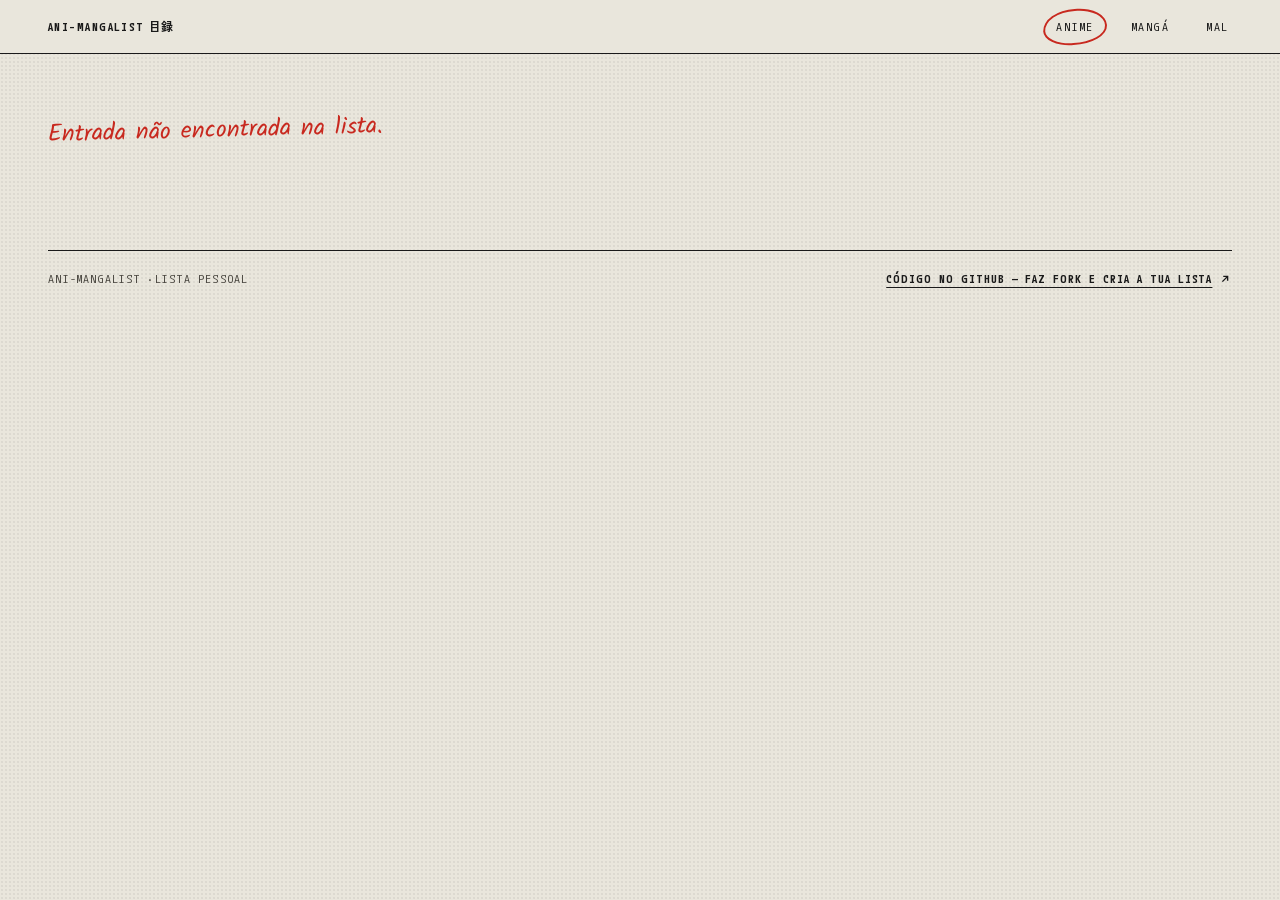
==== commit 693c6952: "DOCS: fork guide in README, GitHub link in footer - README covers Pages setup, MAL sync (MAL_USER va" ====
--- a/detalhe.html
+++ b/detalhe.html
@@ -69,6 +69,13 @@
             <a href="#" id="btn-next" hidden></a>
         </nav>
     </main>
+
+    <footer class="colofao">
+        <span>Ani-Mangalist · lista pessoal</span>
+        <a href="https://github.com/edivaldolluisb/animeData" target="_blank" rel="noopener">Código no GitHub — faz fork e cria a tua lista
+            <svg viewBox="0 0 16 16" aria-hidden="true"><path d="M5 11 L11 5 M6 5 H11 V10"/></svg>
+        </a>
+    </footer>
 
     <script>
         const params = new URLSearchParams(window.location.search);
--- a/anime.css
+++ b/anime.css
@@ -296,6 +296,34 @@
   transform: rotate(-1.5deg);
 }
 
+/* ── Colofão ── */
+.colofao {
+  display: flex;
+  flex-wrap: wrap;
+  justify-content: space-between;
+  gap: 0.75rem 2rem;
+  width: calc(min(100%, 1400px) - 2 * clamp(1rem, 4vw, 3rem));
+  margin: 0 auto;
+  padding: 1.25rem 0 2rem;
+  border-top: 1px solid var(--fio);
+  font: 400 0.75rem var(--mono);
+  letter-spacing: 0.08em;
+  text-transform: uppercase;
+  color: var(--tinta-2);
+}
+
+.colofao a {
+  display: inline-flex;
+  align-items: center;
+  gap: 0.35rem;
+  color: var(--tinta);
+  font-weight: 600;
+  text-underline-offset: 4px;
+}
+
+.colofao a:hover { color: var(--caneta); }
+.colofao svg { width: 14px; height: 14px; fill: none; stroke: currentColor; stroke-width: 1.6; }
+
 /* ── Mobile ── */
 @media (max-width: 600px) {
   .masthead { flex-direction: column; align-items: flex-start; gap: 0.5rem; }
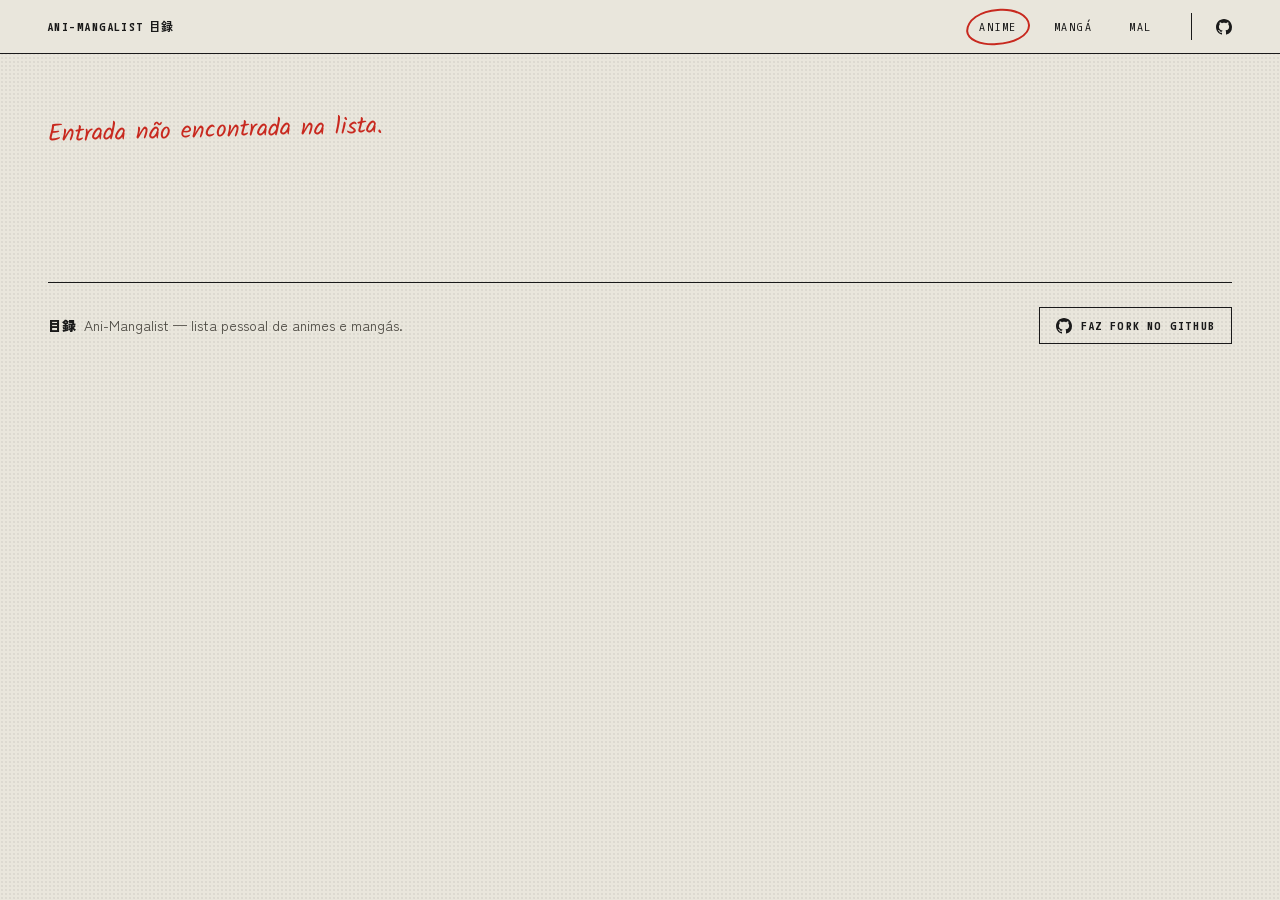
==== commit 385a025d: "UI: GitHub icon in masthead, printed fork button in footer Co-Authored-By: Claude Opus 5.5 <noreply@" ====
--- a/detalhe.html
+++ b/detalhe.html
@@ -24,6 +24,7 @@
             <a href="./index.html" id="menu_anime">Anime</a>
             <a href="./manga.html" id="menu_manga">Mangá</a>
             <a href="./mal.html" id="menu_mal">MAL</a>
+            <a class="github" href="https://github.com/edivaldolluisb/animeData" target="_blank" rel="noopener" aria-label="Código no GitHub" title="Código no GitHub"><svg viewBox="0 0 16 16" aria-hidden="true"><path d="M8 0C3.58 0 0 3.58 0 8c0 3.54 2.29 6.53 5.47 7.59.4.07.55-.17.55-.38 0-.19-.01-.82-.01-1.49-2.01.37-2.53-.49-2.69-.94-.09-.23-.48-.94-.82-1.13-.28-.15-.68-.52-.01-.53.63-.01 1.08.58 1.23.82.72 1.21 1.87.87 2.33.66.07-.52.28-.87.51-1.07-1.78-.2-3.64-.89-3.64-3.95 0-.87.31-1.59.82-2.15-.08-.2-.36-1.02.08-2.12 0 0 .67-.21 2.2.82.64-.18 1.32-.27 2-.27.68 0 1.36.09 2 .27 1.53-1.04 2.2-.82 2.2-.82.44 1.1.16 1.92.08 2.12.51.56.82 1.27.82 2.15 0 3.07-1.87 3.75-3.65 3.95.29.25.54.73.54 1.48 0 1.07-.01 1.93-.01 2.2 0 .21.15.46.55.38A8.013 8.013 0 0016 8c0-4.42-3.58-8-8-8z"/></svg></a>
         </nav>
     </header>
 
@@ -71,10 +72,8 @@
     </main>
 
     <footer class="colofao">
-        <span>Ani-Mangalist · lista pessoal</span>
-        <a href="https://github.com/edivaldolluisb/animeData" target="_blank" rel="noopener">Código no GitHub — faz fork e cria a tua lista
-            <svg viewBox="0 0 16 16" aria-hidden="true"><path d="M5 11 L11 5 M6 5 H11 V10"/></svg>
-        </a>
+        <p><span lang="ja">目録</span> Ani-Mangalist — lista pessoal de animes e mangás.</p>
+        <a class="fork" href="https://github.com/edivaldolluisb/animeData" target="_blank" rel="noopener"><svg viewBox="0 0 16 16" aria-hidden="true"><path d="M8 0C3.58 0 0 3.58 0 8c0 3.54 2.29 6.53 5.47 7.59.4.07.55-.17.55-.38 0-.19-.01-.82-.01-1.49-2.01.37-2.53-.49-2.69-.94-.09-.23-.48-.94-.82-1.13-.28-.15-.68-.52-.01-.53.63-.01 1.08.58 1.23.82.72 1.21 1.87.87 2.33.66.07-.52.28-.87.51-1.07-1.78-.2-3.64-.89-3.64-3.95 0-.87.31-1.59.82-2.15-.08-.2-.36-1.02.08-2.12 0 0 .67-.21 2.2.82.64-.18 1.32-.27 2-.27.68 0 1.36.09 2 .27 1.53-1.04 2.2-.82 2.2-.82.44 1.1.16 1.92.08 2.12.51.56.82 1.27.82 2.15 0 3.07-1.87 3.75-3.65 3.95.29.25.54.73.54 1.48 0 1.07-.01 1.93-.01 2.2 0 .21.15.46.55.38A8.013 8.013 0 0016 8c0-4.42-3.58-8-8-8z"/></svg> Faz fork no GitHub</a>
     </footer>
 
     <script>
--- a/anime.css
+++ b/anime.css
@@ -53,7 +53,7 @@
 .marca { text-decoration: none; font-weight: 600; white-space: nowrap; }
 .marca span { font-family: var(--display); font-weight: 700; letter-spacing: 0; margin-left: 0.35em; }
 
-.masthead nav { display: flex; gap: clamp(0.75rem, 3vw, 2rem); }
+.masthead nav { display: flex; align-items: center; gap: clamp(0.75rem, 3vw, 2rem); }
 
 .masthead nav a {
   position: relative;
@@ -300,29 +300,44 @@
 .colofao {
   display: flex;
   flex-wrap: wrap;
+  align-items: center;
   justify-content: space-between;
-  gap: 0.75rem 2rem;
+  gap: 1rem 2rem;
   width: calc(min(100%, 1400px) - 2 * clamp(1rem, 4vw, 3rem));
-  margin: 0 auto;
-  padding: 1.25rem 0 2rem;
+  margin: 2rem auto 0;
+  padding: 1.5rem 0 2.5rem;
   border-top: 1px solid var(--fio);
-  font: 400 0.75rem var(--mono);
-  letter-spacing: 0.08em;
+  font-size: 0.875rem;
+  color: var(--tinta-2);
+}
+
+.colofao span { font-weight: 900; color: var(--tinta); margin-right: 0.25em; }
+
+/* botão impresso: caixa de fio que inverte para tinta */
+.fork {
+  display: inline-flex;
+  align-items: center;
+  gap: 0.6rem;
+  padding: 0.6rem 1rem;
+  border: 1px solid var(--fio);
+  font: 600 0.75rem var(--mono);
+  letter-spacing: 0.1em;
   text-transform: uppercase;
-  color: var(--tinta-2);
-}
-
-.colofao a {
-  display: inline-flex;
-  align-items: center;
-  gap: 0.35rem;
+  text-decoration: none;
   color: var(--tinta);
-  font-weight: 600;
-  text-underline-offset: 4px;
-}
-
-.colofao a:hover { color: var(--caneta); }
-.colofao svg { width: 14px; height: 14px; fill: none; stroke: currentColor; stroke-width: 1.6; }
+  transition: background-color 160ms var(--ease-out), color 160ms var(--ease-out);
+}
+
+.fork:hover { background: var(--tinta); color: var(--papel); }
+.fork svg, .masthead .github svg { width: 16px; height: 16px; fill: currentColor; flex-shrink: 0; }
+
+.masthead .github {
+  display: inline-grid;
+  place-items: center;
+  margin-left: 0.25rem;
+  padding: 0.35rem 0 0.35rem clamp(0.75rem, 2vw, 1.5rem);
+  border-left: 1px solid var(--fio);
+}
 
 /* ── Mobile ── */
 @media (max-width: 600px) {
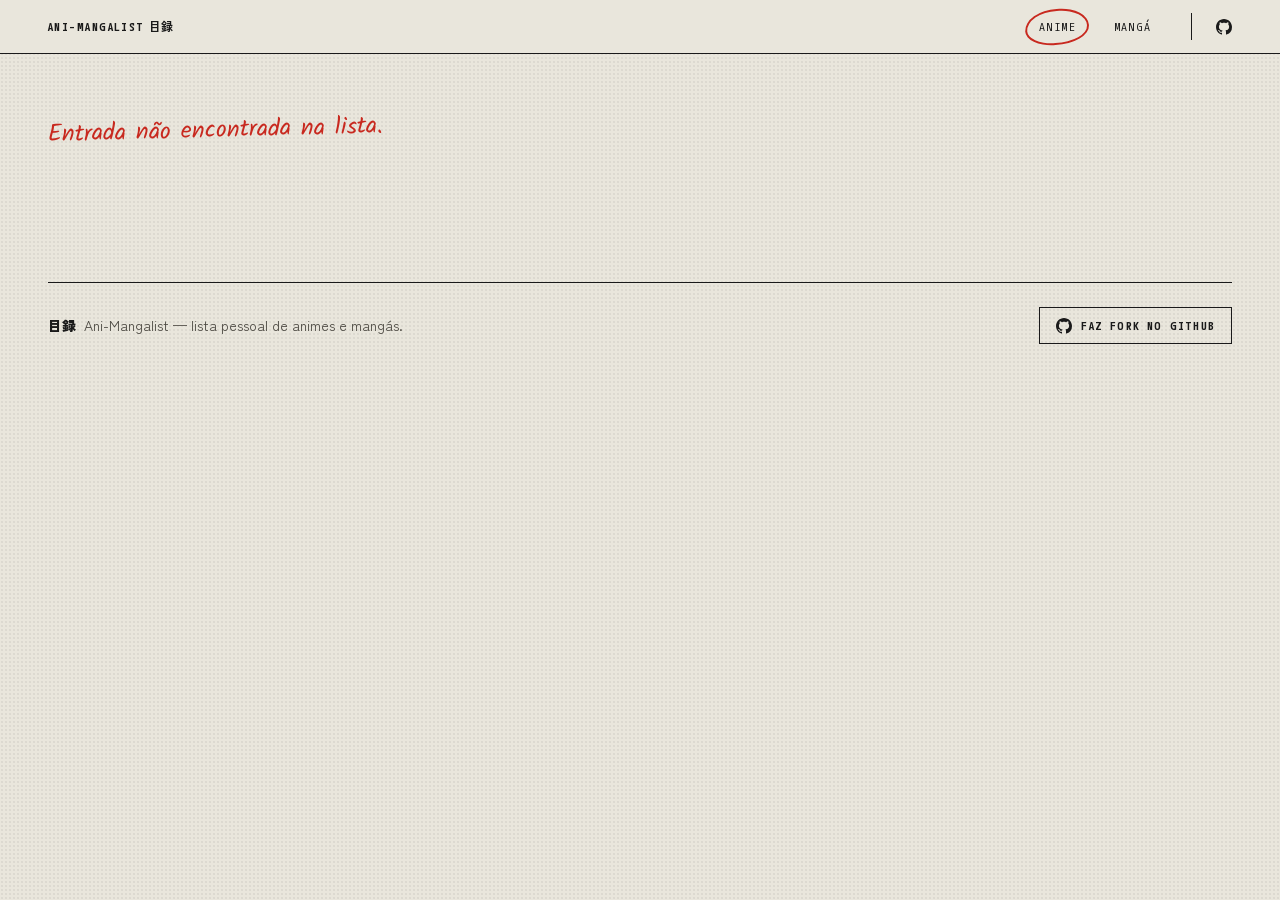
==== commit 77d04533: "REFACTOR: MyAnimeList is the only anime source - Delete dados/animes.json and mal.html; Anime page r" ====
--- a/detalhe.html
+++ b/detalhe.html
@@ -23,7 +23,6 @@
         <nav aria-label="Listas">
             <a href="./index.html" id="menu_anime">Anime</a>
             <a href="./manga.html" id="menu_manga">Mangá</a>
-            <a href="./mal.html" id="menu_mal">MAL</a>
             <a class="github" href="https://github.com/edivaldolluisb/animeData" target="_blank" rel="noopener" aria-label="Código no GitHub" title="Código no GitHub"><svg viewBox="0 0 16 16" aria-hidden="true"><path d="M8 0C3.58 0 0 3.58 0 8c0 3.54 2.29 6.53 5.47 7.59.4.07.55-.17.55-.38 0-.19-.01-.82-.01-1.49-2.01.37-2.53-.49-2.69-.94-.09-.23-.48-.94-.82-1.13-.28-.15-.68-.52-.01-.53.63-.01 1.08.58 1.23.82.72 1.21 1.87.87 2.33.66.07-.52.28-.87.51-1.07-1.78-.2-3.64-.89-3.64-3.95 0-.87.31-1.59.82-2.15-.08-.2-.36-1.02.08-2.12 0 0 .67-.21 2.2.82.64-.18 1.32-.27 2-.27.68 0 1.36.09 2 .27 1.53-1.04 2.2-.82 2.2-.82.44 1.1.16 1.92.08 2.12.51.56.82 1.27.82 2.15 0 3.07-1.87 3.75-3.65 3.95.29.25.54.73.54 1.48 0 1.07-.01 1.93-.01 2.2 0 .21.15.46.55.38A8.013 8.013 0 0016 8c0-4.42-3.58-8-8-8z"/></svg></a>
         </nav>
     </header>
@@ -81,10 +80,11 @@
         const id = params.get('id');
         const tipo = params.get('tipo');
 
-        const activeNavId = { manga: 'menu_manga', mal: 'menu_mal' }[tipo] || 'menu_anime';
-        document.getElementById(activeNavId).setAttribute('aria-current', 'page');
+        // animes vêm do MyAnimeList (dados/mal.json); "tipo=mal" fica por compatibilidade com links antigos
+        const ehManga = tipo === 'manga';
+        document.getElementById(ehManga ? 'menu_manga' : 'menu_anime').setAttribute('aria-current', 'page');
 
-        const url = { manga: './dados/mangas.json', mal: './dados/mal.json' }[tipo] || './dados/animes.json';
+        const url = ehManga ? './dados/mangas.json' : './dados/mal.json';
 
         fetch(url)
             .then(resp => {
@@ -155,7 +155,7 @@
                     document.getElementById('nota').hidden = false;
                 }
 
-                if (tipo === 'mal') {
+                if (!ehManga) {
                     const linkMal = document.getElementById('link_mal');
                     linkMal.href = `https://myanimelist.net/anime/${item.Id}`;
                     linkMal.removeAttribute('hidden');
